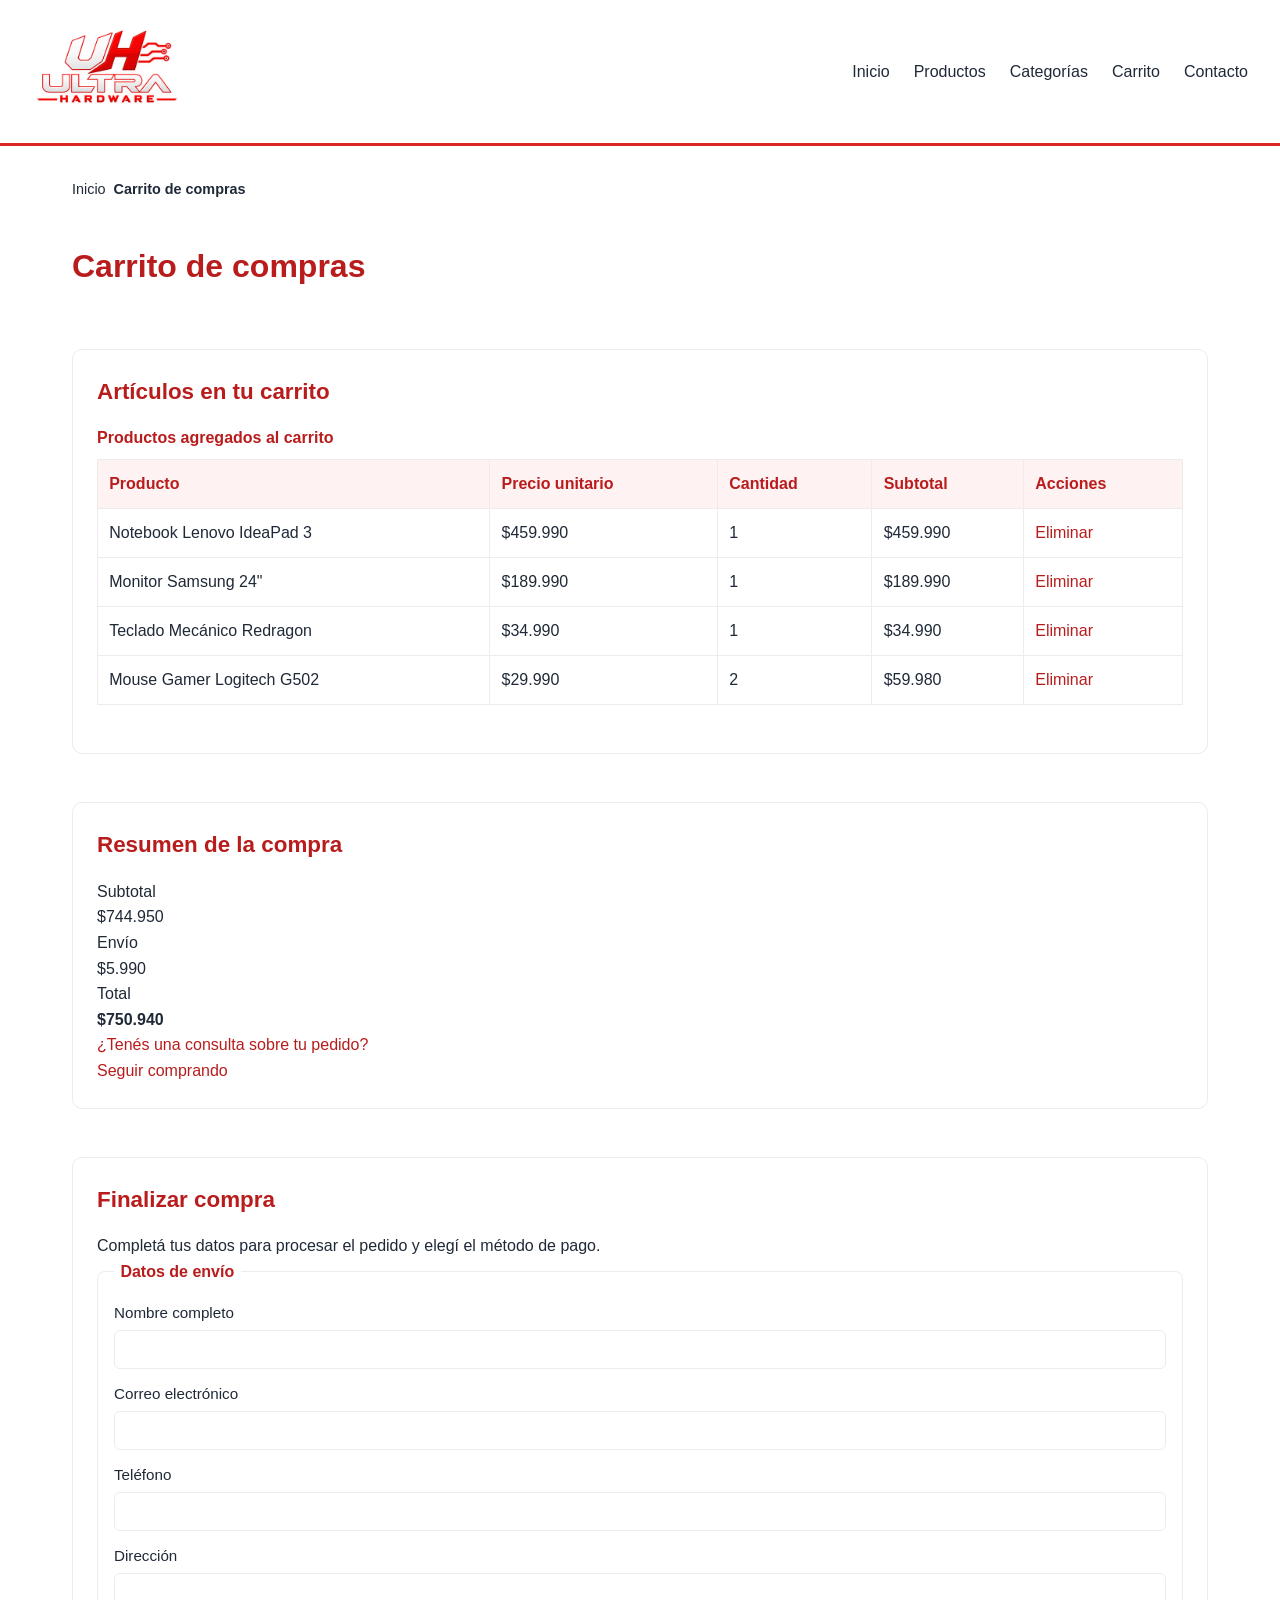
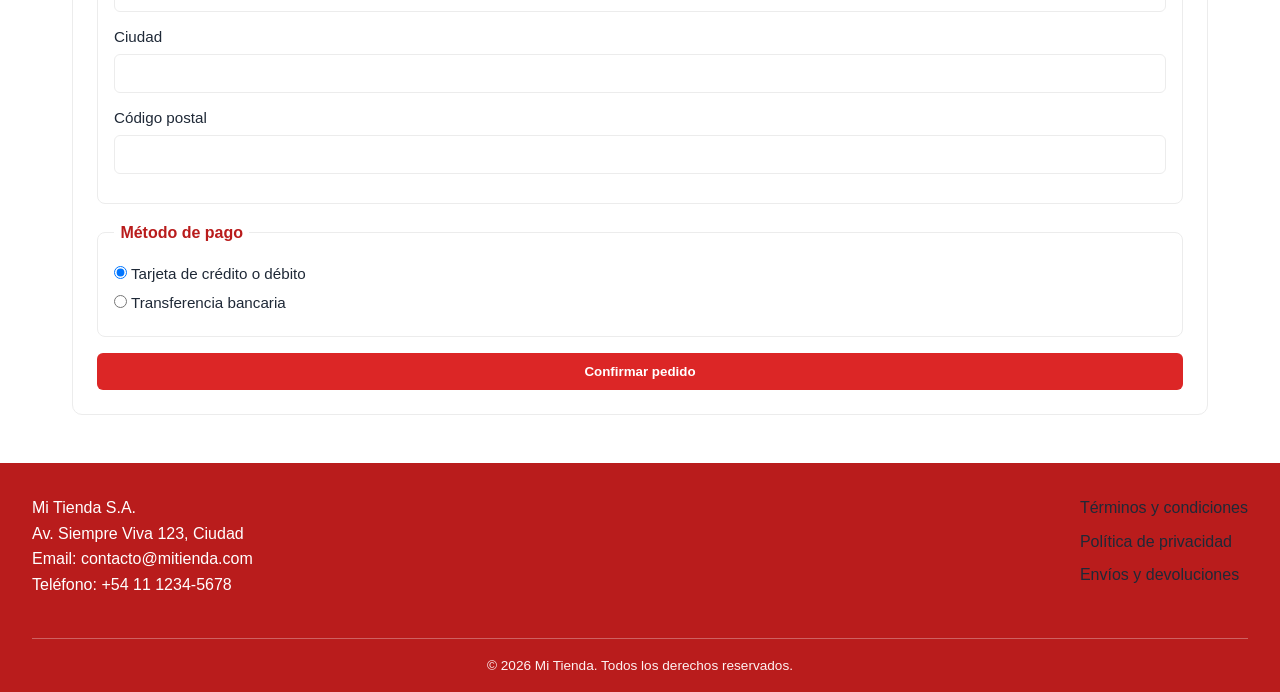
==== carrito.html @ f9266ac6 "add logo to header in multiple HTML files" ====
<!DOCTYPE html>
<html lang="es">
<head>
    <meta charset="UTF-8">
    <meta name="viewport" content="width=device-width, initial-scale=1.0">
    <meta name="description" content="Carrito de compras de Mi Tienda con productos seleccionados y resumen de la compra">
    <title>Carrito de compras - Mi Tienda</title>
    <link rel="stylesheet" href="style.css">
</head>
<body>
    <header>
        <p>
            <a href="index.html">
                <img src="logo.png" alt="Logo Ultra Hardware" width="150">
            </a>
        </p>
        <nav aria-label="Navegación principal">
            <ul>
                <li><a href="index.html">Inicio</a></li>
                <li><a href="index.html#destacados">Productos</a></li>
                <li><a href="index.html#filtros">Categorías</a></li>
                <li><a href="carrito.html">Carrito</a></li>
                <li><a href="contacto.html">Contacto</a></li>
            </ul>
        </nav>
    </header>

    <main>
        <nav aria-label="Migas de pan">
            <ul>
                <li><a href="index.html">Inicio</a></li>
                <li aria-current="page">Carrito de compras</li>
            </ul>
        </nav>

        <h1>Carrito de compras</h1>

        <section aria-labelledby="articulos-titulo">
            <h2 id="articulos-titulo">Artículos en tu carrito</h2>

            <table>
                <caption>Productos agregados al carrito</caption>
                <thead>
                    <tr>
                        <th scope="col">Producto</th>
                        <th scope="col">Precio unitario</th>
                        <th scope="col">Cantidad</th>
                        <th scope="col">Subtotal</th>
                        <th scope="col">Acciones</th>
                    </tr>
                </thead>
                <tbody>
                    <tr>
                        <td>Notebook Lenovo IdeaPad 3</td>
                        <td>$459.990</td>
                        <td>1</td>
                        <td>$459.990</td>
                        <td><a href="#">Eliminar</a></td>
                    </tr>
                    <tr>
                        <td>Monitor Samsung 24"</td>
                        <td>$189.990</td>
                        <td>1</td>
                        <td>$189.990</td>
                        <td><a href="#">Eliminar</a></td>
                    </tr>
                    <tr>
                        <td>Teclado Mecánico Redragon</td>
                        <td>$34.990</td>
                        <td>1</td>
                        <td>$34.990</td>
                        <td><a href="#">Eliminar</a></td>
                    </tr>
                    <tr>
                        <td>Mouse Gamer Logitech G502</td>
                        <td>$29.990</td>
                        <td>2</td>
                        <td>$59.980</td>
                        <td><a href="#">Eliminar</a></td>
                    </tr>
                </tbody>
            </table>
        </section>

        <section aria-labelledby="resumen-titulo">
            <h2 id="resumen-titulo">Resumen de la compra</h2>

            <dl>
                <dt>Subtotal</dt>
                <dd>$744.950</dd>

                <dt>Envío</dt>
                <dd>$5.990</dd>

                <dt>Total</dt>
                <dd><strong>$750.940</strong></dd>
            </dl>

            <p><a href="contacto.html">¿Tenés una consulta sobre tu pedido?</a></p>
            <p><a href="index.html#destacados">Seguir comprando</a></p>
        </section>

        <section aria-labelledby="checkout-titulo">
            <h2 id="checkout-titulo">Finalizar compra</h2>
            <p>Completá tus datos para procesar el pedido y elegí el método de pago.</p>

            <form action="#" method="post">
                <fieldset>
                    <legend>Datos de envío</legend>

                    <label for="nombre">Nombre completo</label>
                    <input type="text" id="nombre" name="nombre" required>

                    <label for="email">Correo electrónico</label>
                    <input type="email" id="email" name="email" required>

                    <label for="telefono">Teléfono</label>
                    <input type="tel" id="telefono" name="telefono" required>

                    <label for="direccion">Dirección</label>
                    <input type="text" id="direccion" name="direccion" required>

                    <label for="ciudad">Ciudad</label>
                    <input type="text" id="ciudad" name="ciudad" required>

                    <label for="codigo-postal">Código postal</label>
                    <input type="text" id="codigo-postal" name="codigo_postal" required>
                </fieldset>

                <fieldset>
                    <legend>Método de pago</legend>

                    <label>
                        <input type="radio" name="pago" value="tarjeta" checked>
                        Tarjeta de crédito o débito
                    </label>
                    <label>
                        <input type="radio" name="pago" value="transferencia">
                        Transferencia bancaria
                    </label>
                </fieldset>

                <button type="submit">Confirmar pedido</button>
            </form>
        </section>
    </main>

    <footer id="contacto">
        <address>
            <p>Mi Tienda S.A.</p>
            <p>Av. Siempre Viva 123, Ciudad</p>
            <p>Email: <a href="mailto:contacto@mitienda.com">contacto@mitienda.com</a></p>
            <p>Teléfono: <a href="tel:+541112345678">+54 11 1234-5678</a></p>
        </address>

        <nav aria-label="Enlaces legales">
            <ul>
                <li><a href="#">Términos y condiciones</a></li>
                <li><a href="#">Política de privacidad</a></li>
                <li><a href="#">Envíos y devoluciones</a></li>
            </ul>
        </nav>

        <p>&copy; 2026 Mi Tienda. Todos los derechos reservados.</p>
    </footer>
</body>
</html>
---- style.css ----
﻿/* ==== Reset y paleta ==== */
* { margin: 0; padding: 0; box-sizing: border-box; }

:root {
    --rojo: #dc2626;
    --rojo-oscuro: #b91c1c;
    --rojo-claro: #fef2f2;
    --blanco: #fff;
    --texto: #1f2937;
    --gris: #6b7280;
    --borde: #ececec;
}

body {
    font-family: 'Segoe UI', Arial, sans-serif;
    color: var(--texto);
    background: var(--blanco);
    line-height: 1.6;
}

img { max-width: 100%; height: auto; }

a { color: var(--rojo-oscuro); text-decoration: none; }
a:hover { text-decoration: underline; }

/* ==== Header y nav ==== */
header {
    background: var(--blanco);
    border-bottom: 3px solid var(--rojo);
    padding: 1rem 2rem;
    display: flex;
    flex-wrap: wrap;
    align-items: center;
    justify-content: space-between;
    gap: 1rem;
}

header > p a { font-size: 1.5rem; font-weight: 700; color: var(--texto); }
header > p a:hover { color: var(--rojo); }

nav ul {
    list-style: none;
    display: flex;
    flex-wrap: wrap;
    gap: 1.5rem;
}

nav ul a { color: var(--texto); font-weight: 500; }
nav ul a:hover { color: var(--rojo); text-decoration: none; }

/* ==== Main y títulos ==== */
main {
    max-width: 1200px;
    margin: 2rem auto;
    padding: 0 2rem;
    display: flex;
    flex-wrap: wrap;
    gap: 2rem;
}

h1 { font-size: 2rem; margin-bottom: 1.5rem; color: var(--rojo-oscuro); }
h2 { font-size: 1.4rem; margin-bottom: 1rem; color: var(--rojo-oscuro); }
h3 { font-size: 1.1rem; margin-bottom: 0.5rem; }

address { font-style: normal; }

/* ==== Index: productos ==== */
#destacados { flex: 3; min-width: 280px; order: 2; }

#destacados ul {
    list-style: none;
    display: grid;
    grid-template-columns: repeat(auto-fit, minmax(240px, 1fr));
    gap: 1.5rem;
    align-items: stretch;
}

#destacados ul > li {
    display: flex;
}

#destacados article {
    background: var(--blanco);
    border: 1px solid var(--borde);
    border-radius: 10px;
    padding: 1.2rem;
    display: flex;
    flex-direction: column;
    gap: 0.8rem;
    transition: box-shadow 0.2s;
    flex: 1;
    height: 100%;
}

#destacados article:hover { box-shadow: 0 4px 16px rgba(0, 0, 0, 0.08); }
#destacados article img { align-self: center; object-fit: contain; width: 100%; height: 180px; }
#destacados article h2 { font-size: 1.1rem; margin: 0; min-height: 2.6em; line-height: 1.3; }
#destacados article p { font-size: 0.95rem; color: var(--gris); }

#destacados article a[href="#"] {
    margin-top: auto;
    text-align: center;
    background: var(--rojo);
    color: var(--blanco);
    padding: 0.6rem 1rem;
    border-radius: 6px;
    font-weight: 600;
}

#destacados article a[href="#"]:hover {
    background: var(--rojo-oscuro);
    text-decoration: none;
}

/* ==== Index: filtros ==== */
#filtros {
    flex: 1;
    min-width: 250px;
    order: 1;
    align-self: flex-start;
    position: sticky;
    top: 1rem;
    background: var(--rojo-claro);
    border: 1px solid var(--borde);
    border-radius: 10px;
    padding: 1.5rem;
}

#filtros fieldset { border: none; margin-bottom: 1rem; }
#filtros legend { font-weight: 700; color: var(--rojo-oscuro); margin-bottom: 0.5rem; }
#filtros label { display: block; font-size: 0.95rem; margin-bottom: 0.3rem; }
#filtros input[type="number"] { width: 100%; margin: 0.2rem 0 0.8rem; }
#filtros select { width: 100%; margin-bottom: 1rem; }

/* ==== Botones ==== */
button,
input[type="submit"] {
    background: var(--rojo);
    color: var(--blanco);
    border: none;
    padding: 0.7rem 1.2rem;
    border-radius: 6px;
    font-weight: 600;
    cursor: pointer;
}

button:hover,
input[type="submit"]:hover { background: var(--rojo-oscuro); }

/* ==== Formularios ==== */
form { display: flex; flex-direction: column; gap: 1rem; }

fieldset {
    border: 1px solid var(--borde);
    border-radius: 8px;
    padding: 1rem;
}

legend { font-weight: 700; color: var(--rojo-oscuro); padding: 0 0.4rem; }

label { display: block; margin-bottom: 0.3rem; font-weight: 500; font-size: 0.95rem; }

input[type="text"],
input[type="email"],
input[type="tel"],
input[type="number"],
select,
textarea {
    width: 100%;
    padding: 0.6rem;
    margin-bottom: 0.8rem;
    border: 1px solid var(--borde);
    border-radius: 6px;
    font-family: inherit;
    font-size: 1rem;
}

input:focus,
select:focus,
textarea:focus {
    outline: none;
    border-color: var(--rojo);
}

/* ==== Migas de pan ==== */
main > nav[aria-label="Migas de pan"] {
    flex-basis: 100%;
    font-size: 0.9rem;
    color: var(--gris);
    margin-bottom: 0.5rem;
}

main > nav[aria-label="Migas de pan"] ul {
    list-style: none;
    display: flex;
    flex-wrap: wrap;
    gap: 0.5rem;
}

main > nav[aria-label="Migas de pan"] li:last-child { font-weight: 600; color: var(--texto); }

/* ==== Detalle de producto ==== */
main > article {
    flex-basis: 100%;
    background: var(--blanco);
    border: 1px solid var(--borde);
    border-radius: 10px;
    padding: 1.5rem;
}

main > article h1 { border-bottom: 3px solid var(--rojo); padding-bottom: 0.5rem; }
main > article > img { display: block; margin: 1rem auto; }
main > article ul { list-style: none; }
main > article ul li { padding: 0.4rem 0; border-bottom: 1px solid var(--borde); }
main > article ul li:last-child { border-bottom: none; }

main > article section:last-of-type p strong { font-size: 1.6rem; color: var(--rojo-oscuro); }

main > article section:last-of-type a {
    display: inline-block;
    background: var(--rojo);
    color: var(--blanco);
    padding: 0.6rem 1.2rem;
    border-radius: 6px;
    font-weight: 600;
}

main > article section:last-of-type a:hover {
    background: var(--rojo-oscuro);
    text-decoration: none;
}

/* ==== Tabla (carrito) ==== */
table {
    width: 100%;
    border-collapse: collapse;
    margin-bottom: 1.5rem;
}

caption, th, td { text-align: left; }

caption { font-weight: 700; color: var(--rojo-oscuro); margin-bottom: 0.5rem; }

th, td { border: 1px solid var(--borde); padding: 0.7rem; }

thead th { background: var(--rojo-claro); color: var(--rojo-oscuro); }

tbody tr:hover { background: var(--rojo-claro); }

/* ==== Resumen carrito ==== */
#resumen dl { display: grid; grid-template-columns: auto 1fr; gap: 0.5rem 1rem; margin-bottom: 1rem; }
#resumen dt { font-weight: 500; }
#resumen dd { text-align: right; }
#resumen dd strong { font-size: 1.3rem; color: var(--rojo-oscuro); }

/* ==== Contacto ==== */
main > section,
#datos {
    flex-basis: 100%;
    background: var(--blanco);
    border: 1px solid var(--borde);
    border-radius: 10px;
    padding: 1.5rem;
    margin-bottom: 1rem;
}

#datos address { margin-bottom: 1rem; }
#datos ul { list-style: none; }
#datos ul li { padding: 0.3rem 0; }

/* ==== Footer ==== */
footer {
    background: var(--rojo-oscuro);
    color: var(--blanco);
    padding: 2rem 2rem 1rem;
    margin-top: 2rem;
    display: flex;
    flex-wrap: wrap;
    justify-content: space-between;
    align-items: flex-start;
    gap: 1.5rem;
}

footer a, footer address { color: var(--blanco); }
footer nav ul { display: flex; flex-direction: column; gap: 0.5rem; }

footer > p {
    flex-basis: 100%;
    text-align: center;
    font-size: 0.85rem;
    color: var(--rojo-claro);
    border-top: 1px solid rgba(255, 255, 255, 0.3);
    padding-top: 1rem;
    margin-top: 1rem;
}

/* ==== Responsive ==== */
@media (max-width: 768px) {
    header { flex-direction: column; align-items: flex-start; padding: 1rem; }
    nav ul { flex-direction: column; gap: 0.6rem; }
    main { padding: 0 1rem; margin: 1rem auto; }
    #filtros { position: static; }
    footer { flex-direction: column; }
}
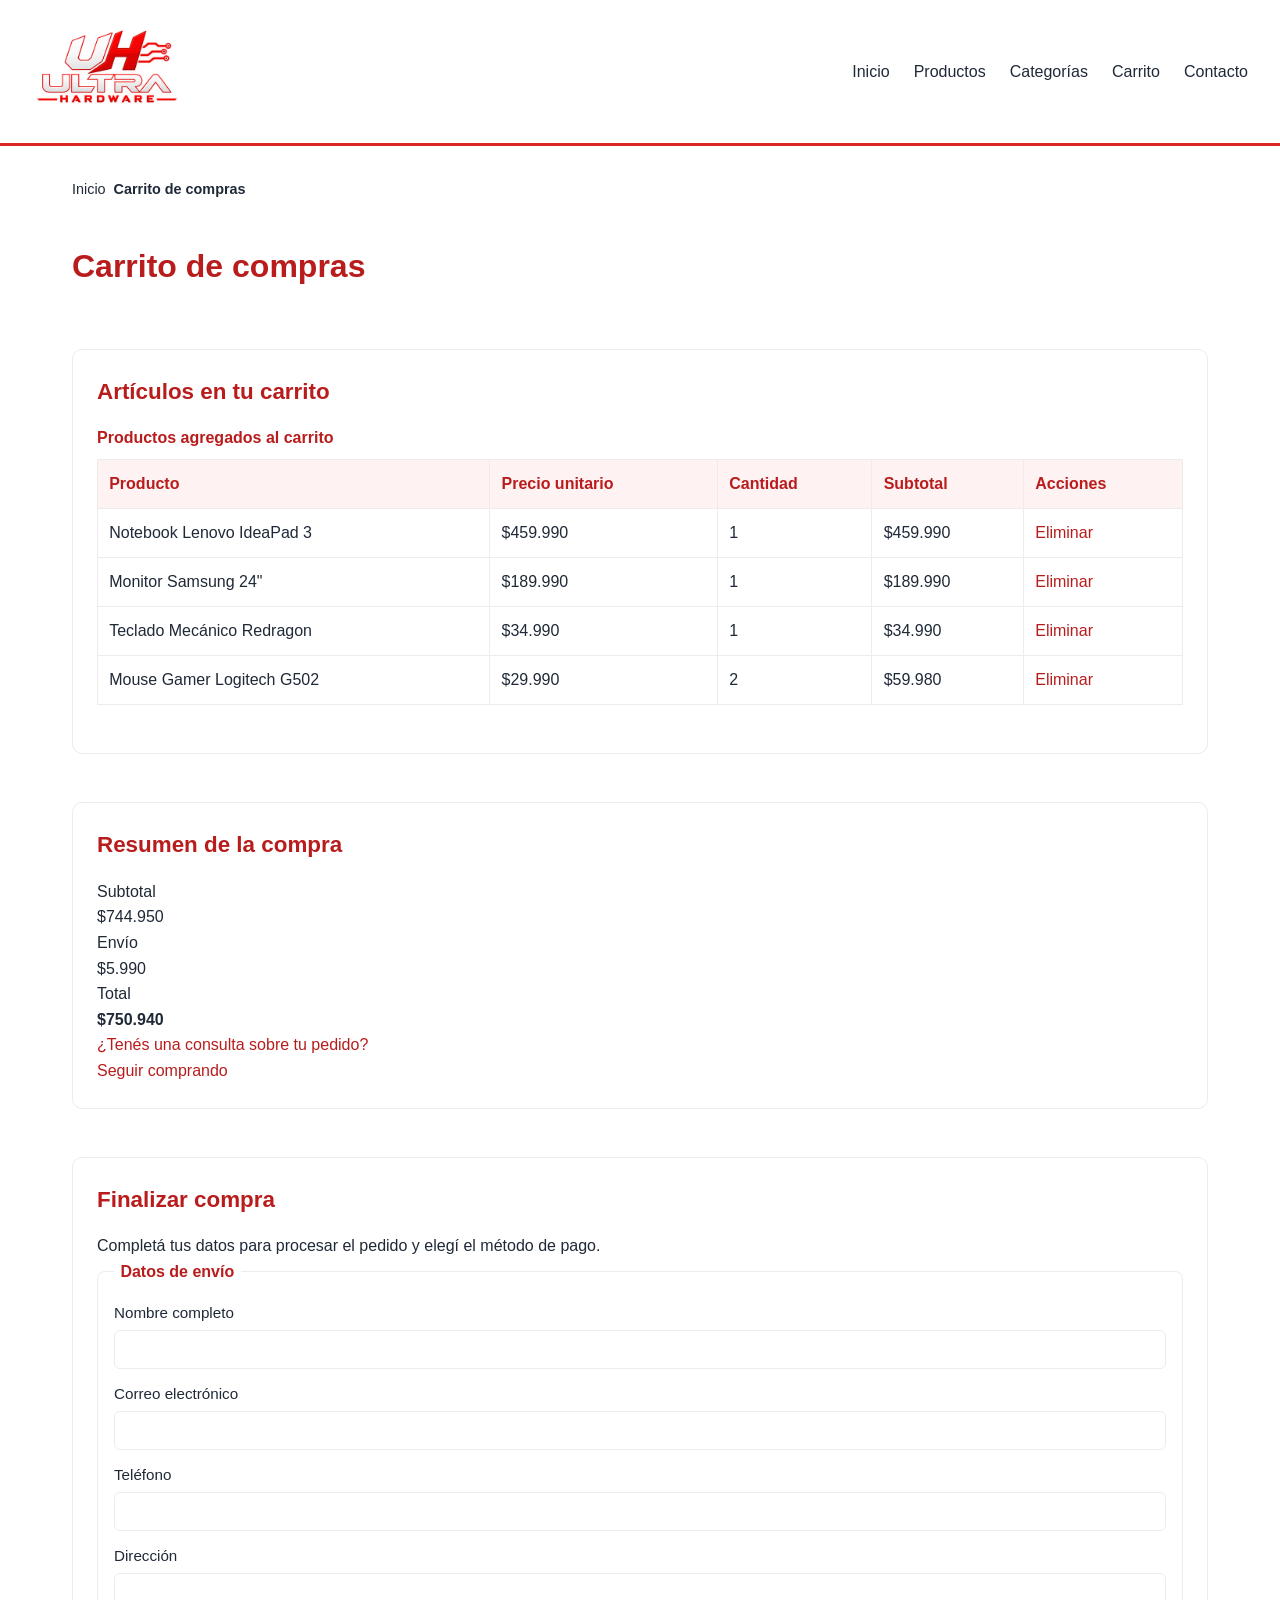
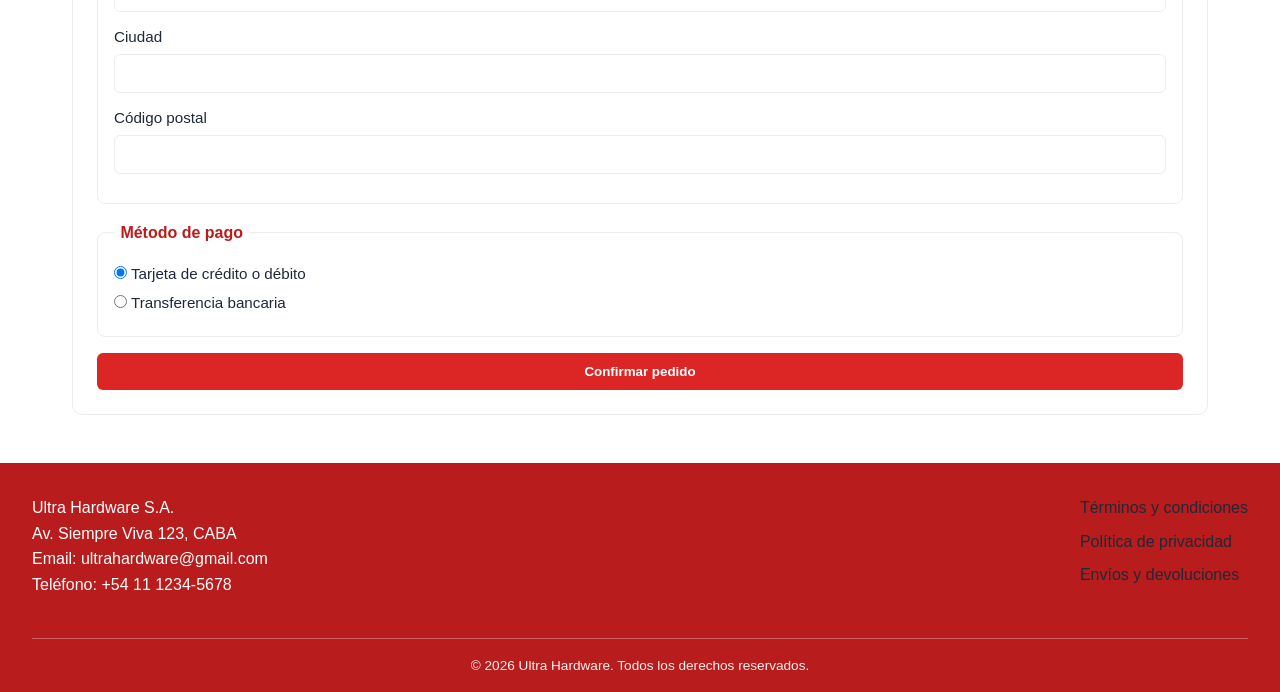
==== commit 09845d78: "add update brand info" ====
--- a/carrito.html
+++ b/carrito.html
@@ -147,9 +147,9 @@
 
     <footer id="contacto">
         <address>
-            <p>Mi Tienda S.A.</p>
-            <p>Av. Siempre Viva 123, Ciudad</p>
-            <p>Email: <a href="mailto:contacto@mitienda.com">contacto@mitienda.com</a></p>
+            <p>Ultra Hardware S.A.</p>
+            <p>Av. Siempre Viva 123, CABA</p>
+            <p>Email: <a href="mailto:contacto@ultrahardware.com">ultrahardware@gmail.com</a></p>
             <p>Teléfono: <a href="tel:+541112345678">+54 11 1234-5678</a></p>
         </address>
 
@@ -161,7 +161,7 @@
             </ul>
         </nav>
 
-        <p>&copy; 2026 Mi Tienda. Todos los derechos reservados.</p>
+        <p>&copy; 2026 Ultra Hardware. Todos los derechos reservados.</p>
     </footer>
 </body>
 </html>
--- a/style.css
+++ b/style.css
@@ -126,11 +126,57 @@
     padding: 1.5rem;
 }
 
-#filtros fieldset { border: none; margin-bottom: 1rem; }
-#filtros legend { font-weight: 700; color: var(--rojo-oscuro); margin-bottom: 0.5rem; }
-#filtros label { display: block; font-size: 0.95rem; margin-bottom: 0.3rem; }
-#filtros input[type="number"] { width: 100%; margin: 0.2rem 0 0.8rem; }
-#filtros select { width: 100%; margin-bottom: 1rem; }
+/* ==== Radio buttons ocultos para filtrado ==== */
+.cat-input {
+    position: absolute;
+    opacity: 0;
+    width: 0;
+    height: 0;
+    pointer-events: none;
+}
+
+#filtros label[for] {
+    cursor: pointer;
+    display: block;
+    padding: 0.3rem 0;
+}
+
+#filtros label[for]:hover {
+    color: var(--rojo);
+}
+
+/* ==== Filtrado por categoría (CSS only) ==== */
+#destacados ul > li { display: flex; }
+
+#cat-todos:checked ~ #destacados ul > li { display: flex; }
+
+#cat-placas-de-video:checked ~ #destacados ul > li:not([data-categoria="placas-de-video"]),
+#cat-procesadores:checked ~ #destacados ul > li:not([data-categoria="procesadores"]),
+#cat-mothers:checked ~ #destacados ul > li:not([data-categoria="mothers"]),
+#cat-memorias-ram:checked ~ #destacados ul > li:not([data-categoria="memorias-ram"]),
+#cat-almacenamiento:checked ~ #destacados ul > li:not([data-categoria="almacenamiento"]),
+#cat-gabinetes:checked ~ #destacados ul > li:not([data-categoria="gabinetes"]),
+#cat-monitores:checked ~ #destacados ul > li:not([data-categoria="monitores"]),
+#cat-refrigeracion:checked ~ #destacados ul > li:not([data-categoria="refrigeracion"]),
+#cat-fuentes:checked ~ #destacados ul > li:not([data-categoria="fuentes"]),
+#cat-sillas-gamers:checked ~ #destacados ul > li:not([data-categoria="sillas-gamers"]),
+#cat-perifericos:checked ~ #destacados ul > li:not([data-categoria="perifericos"]),
+#cat-audio-gamer:checked ~ #destacados ul > li:not([data-categoria="audio-gamer"]),
+#cat-pcs-armadas:checked ~ #destacados ul > li:not([data-categoria="pcs-armadas"]) {
+    display: none;
+}
+
+.filtro-categorias { display: flex; flex-direction: column; gap: 0.3rem; }
+.filtro-categorias label {
+    cursor: pointer;
+    padding: 0.3rem 0.5rem;
+    border-radius: 4px;
+    transition: background 0.15s, color 0.15s;
+}
+.filtro-categorias label:hover {
+    background: var(--rojo-claro);
+    color: var(--rojo-oscuro);
+}
 
 /* ==== Botones ==== */
 button,
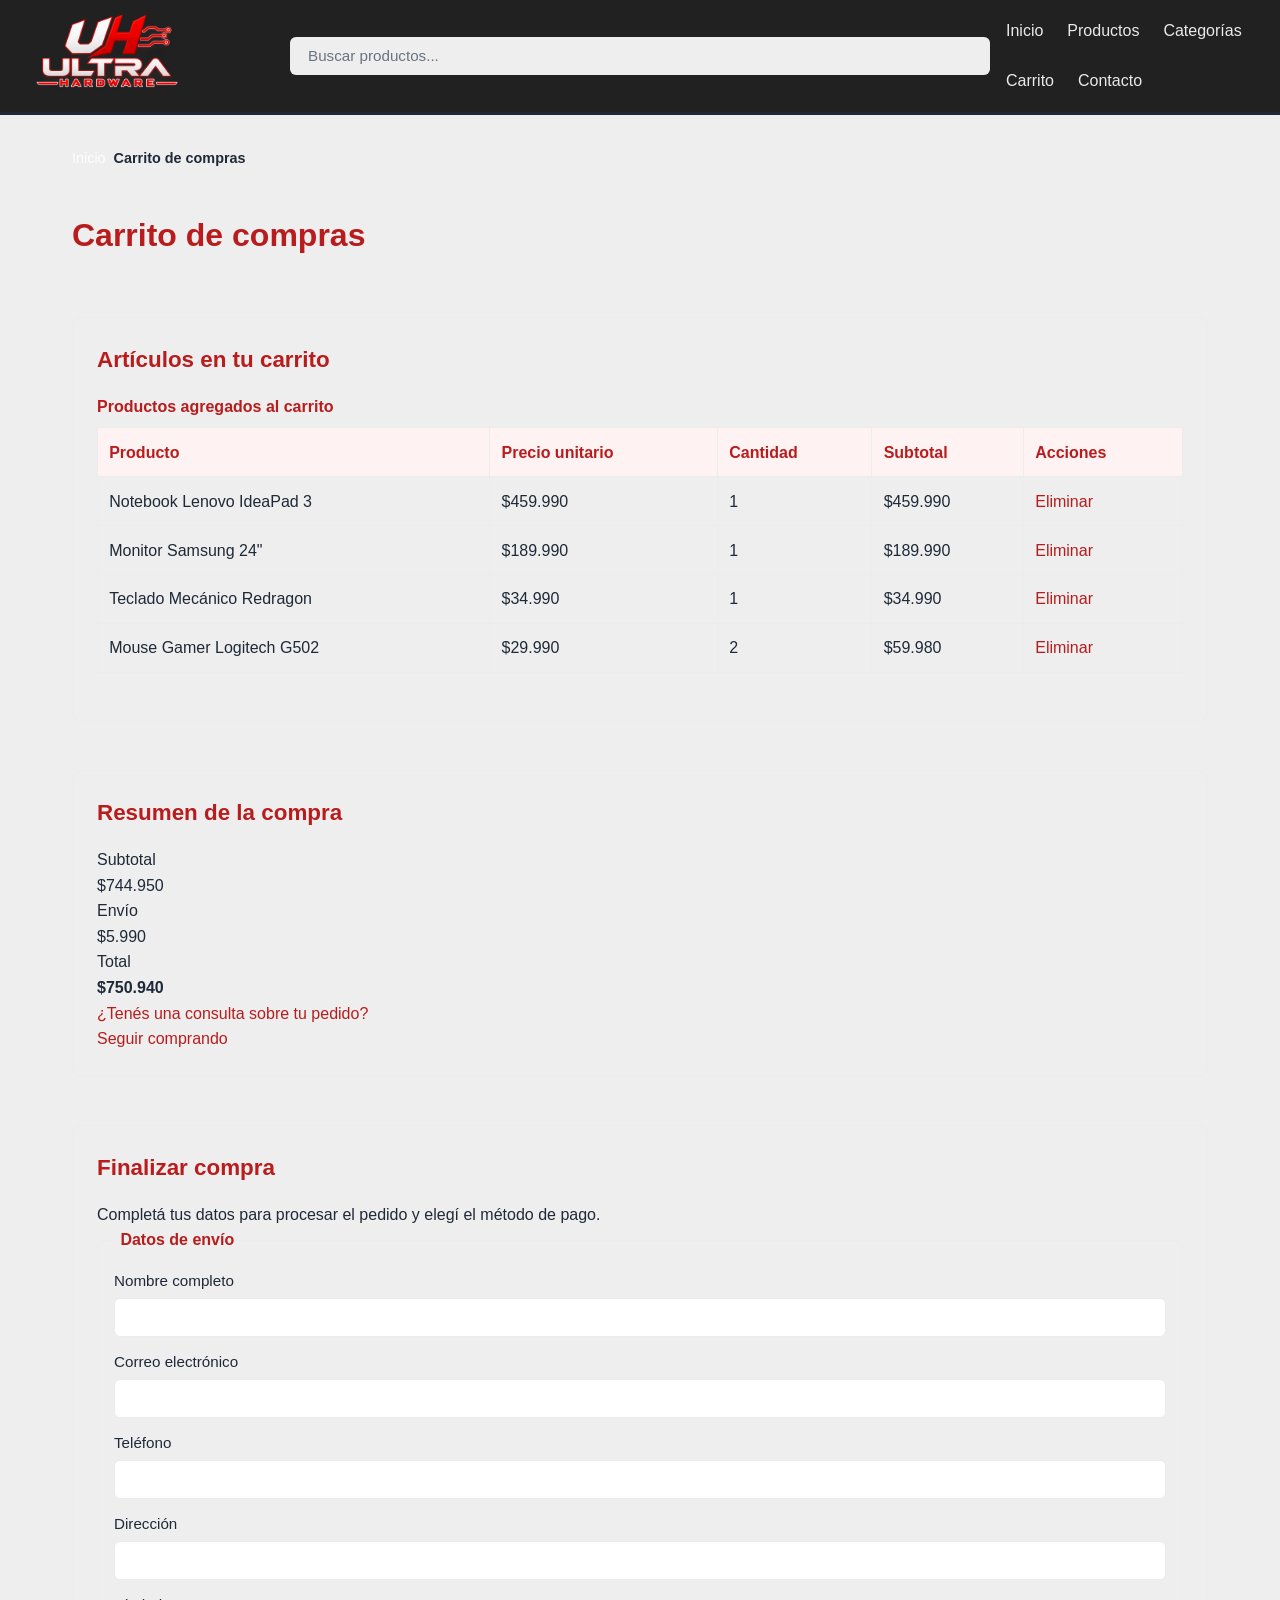
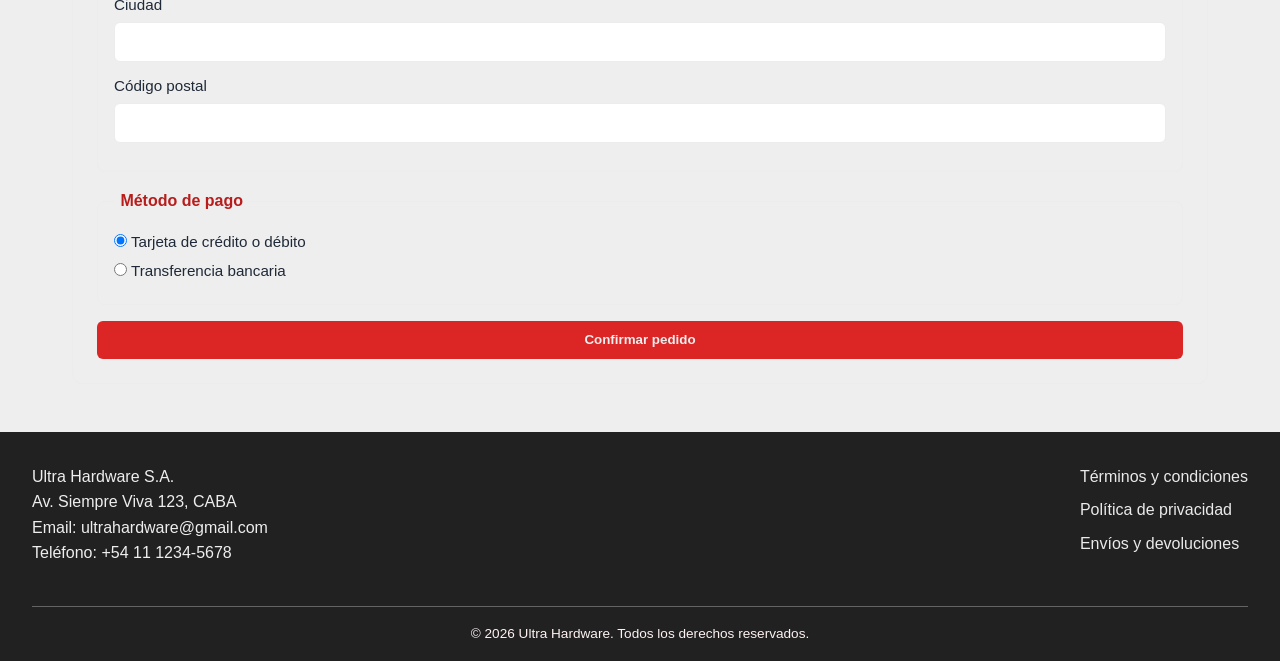
==== commit fa218e4f: "Add search bar to header in multiple pages and style adjustments" ====
--- a/carrito.html
+++ b/carrito.html
@@ -3,8 +3,8 @@
 <head>
     <meta charset="UTF-8">
     <meta name="viewport" content="width=device-width, initial-scale=1.0">
-    <meta name="description" content="Carrito de compras de Mi Tienda con productos seleccionados y resumen de la compra">
-    <title>Carrito de compras - Mi Tienda</title>
+    <meta name="description" content="Carrito de compras de Ultra Hardware con productos seleccionados y resumen de la compra">
+    <title>Ultra Hardware</title>
     <link rel="stylesheet" href="style.css">
 </head>
 <body>
@@ -14,6 +14,10 @@
                 <img src="logo.png" alt="Logo Ultra Hardware" width="150">
             </a>
         </p>
+        <form class="buscador" role="search" action="index.html" method="get">
+            <label for="buscador-productos" class="visually-hidden">Buscar productos</label>
+            <input type="search" id="buscador-productos" name="q" placeholder="Buscar productos..." autocomplete="off">
+        </form>
         <nav aria-label="Navegación principal">
             <ul>
                 <li><a href="index.html">Inicio</a></li>
--- a/style.css
+++ b/style.css
@@ -5,7 +5,7 @@
     --rojo: #dc2626;
     --rojo-oscuro: #b91c1c;
     --rojo-claro: #fef2f2;
-    --blanco: #fff;
+    --blanco: #EEEEEE;
     --texto: #1f2937;
     --gris: #6b7280;
     --borde: #ececec;
@@ -25,15 +25,20 @@
 
 /* ==== Header y nav ==== */
 header {
-    background: var(--blanco);
-    border-bottom: 3px solid var(--rojo);
-    padding: 1rem 2rem;
-    display: flex;
-    flex-wrap: wrap;
+    background:#212121;
+    border-bottom: 3px solid;
+    padding: 0.01rem 2rem;
+    display: grid;
+    grid-template-columns: minmax(0, 1fr) auto minmax(0, 1fr);
     align-items: center;
-    justify-content: space-between;
     gap: 1rem;
-}
+    position: sticky;
+    top: 0;
+    z-index: 100;
+}
+
+header > p { justify-self: start; }
+header nav { justify-self: end; }
 
 header > p a { font-size: 1.5rem; font-weight: 700; color: var(--texto); }
 header > p a:hover { color: var(--rojo); }
@@ -45,8 +50,62 @@
     gap: 1.5rem;
 }
 
-nav ul a { color: var(--texto); font-weight: 500; }
+nav ul a { color: rgba(255, 255, 255, 0.904); font-weight: 500; }
 nav ul a:hover { color: var(--rojo); text-decoration: none; }
+
+/* ==== Buscador en el header ==== */
+.buscador {
+    display: flex;
+    justify-content: center;
+    justify-self: center;
+    min-width: 700px;
+}
+
+.buscador input[type="search"] {
+    width: min(100%, 700px);
+    padding: 0.55rem 1rem;
+    border: 2px solid transparent;
+    border-radius: 6px;
+    background: var(--blanco);
+    color: var(--texto);
+    font-family: inherit;
+    font-size: 0.95rem;
+    -webkit-appearance: none;
+    appearance: none;
+}
+
+.buscador input[type="search"]::placeholder {
+    color: var(--gris);
+    opacity: 1;
+}
+
+.buscador input[type="search"]:focus {
+    outline: none;
+    border-color: var(--rojo);
+}
+
+.visually-hidden {
+    position: absolute;
+    width: 1px;
+    height: 1px;
+    padding: 0;
+    margin: -1px;
+    overflow: hidden;
+    clip: rect(0 0 0 0);
+    white-space: nowrap;
+    border: 0;
+}
+
+/* ==== Resultado del buscador ==== */
+#sin-resultados {
+    text-align: center;
+    color: var(--gris);
+    font-size: 1.1rem;
+    padding: 2rem 1rem;
+    background: white;
+    border: 1.7px dashed #dcdcdc;
+    border-radius: 20px;
+}
 
 /* ==== Main y títulos ==== */
 main {
@@ -70,8 +129,8 @@
 #destacados ul {
     list-style: none;
     display: grid;
-    grid-template-columns: repeat(auto-fit, minmax(240px, 1fr));
-    gap: 1.5rem;
+    grid-template-columns: repeat(auto-fit, minmax(220px, 1fr));
+    gap: 1.2rem;
     align-items: stretch;
 }
 
@@ -80,25 +139,25 @@
 }
 
 #destacados article {
-    background: var(--blanco);
-    border: 1px solid var(--borde);
-    border-radius: 10px;
-    padding: 1.2rem;
+    background: white;
+    border: 1.7px solid #dcdcdc;;
+    border-radius: 20px;
+    padding: 1rem;
     display: flex;
     flex-direction: column;
-    gap: 0.8rem;
+    gap: 0.6rem;
     transition: box-shadow 0.2s;
     flex: 1;
     height: 100%;
 }
 
 #destacados article:hover { box-shadow: 0 4px 16px rgba(0, 0, 0, 0.08); }
-#destacados article img { align-self: center; object-fit: contain; width: 100%; height: 180px; }
-#destacados article h2 { font-size: 1.1rem; margin: 0; min-height: 2.6em; line-height: 1.3; }
-#destacados article p { font-size: 0.95rem; color: var(--gris); }
+#destacados article img { align-self: center; object-fit: contain; width: 200px; height: 200px; }
+#destacados article h2 { font-size: 0.95rem; margin: 0; min-height: 2.4em; line-height: 1.3; }
+#destacados article p { font-size: 0.85rem; color: var(--gris); }
+#destacados article p:first-of-type { flex: 1; }
 
 #destacados article a[href="#"] {
-    margin-top: auto;
     text-align: center;
     background: var(--rojo);
     color: var(--blanco);
@@ -118,9 +177,7 @@
     min-width: 250px;
     order: 1;
     align-self: flex-start;
-    position: sticky;
-    top: 1rem;
-    background: var(--rojo-claro);
+    background: #EEEEEE;
     border: 1px solid var(--borde);
     border-radius: 10px;
     padding: 1.5rem;
@@ -174,7 +231,7 @@
     transition: background 0.15s, color 0.15s;
 }
 .filtro-categorias label:hover {
-    background: var(--rojo-claro);
+    background: #EEEEEE;
     color: var(--rojo-oscuro);
 }
 
@@ -247,12 +304,15 @@
 
 /* ==== Detalle de producto ==== */
 main > article {
+    display: none;
     flex-basis: 100%;
     background: var(--blanco);
     border: 1px solid var(--borde);
     border-radius: 10px;
     padding: 1.5rem;
 }
+
+main > article:target { display: block; }
 
 main > article h1 { border-bottom: 3px solid var(--rojo); padding-bottom: 0.5rem; }
 main > article > img { display: block; margin: 1rem auto; }
@@ -316,7 +376,7 @@
 
 /* ==== Footer ==== */
 footer {
-    background: var(--rojo-oscuro);
+    background: #212121;
     color: var(--blanco);
     padding: 2rem 2rem 1rem;
     margin-top: 2rem;
@@ -342,9 +402,20 @@
 
 /* ==== Responsive ==== */
 @media (max-width: 768px) {
-    header { flex-direction: column; align-items: flex-start; padding: 1rem; }
+    header { grid-template-columns: 1fr; padding: 1rem; }
+    header > p, header nav { justify-self: start; }
+    .buscador { width: 100%; min-width: 0; justify-self: stretch; }
+    .buscador input[type="search"] { width: 100%; }
     nav ul { flex-direction: column; gap: 0.6rem; }
     main { padding: 0 1rem; margin: 1rem auto; }
     #filtros { position: static; }
     footer { flex-direction: column; }
 }
+
+article[id] {
+    background-color: white;
+    border-radius: 24px;
+    padding: 64px;
+    max-width: 1000px;
+    margin: 0 auto;
+}
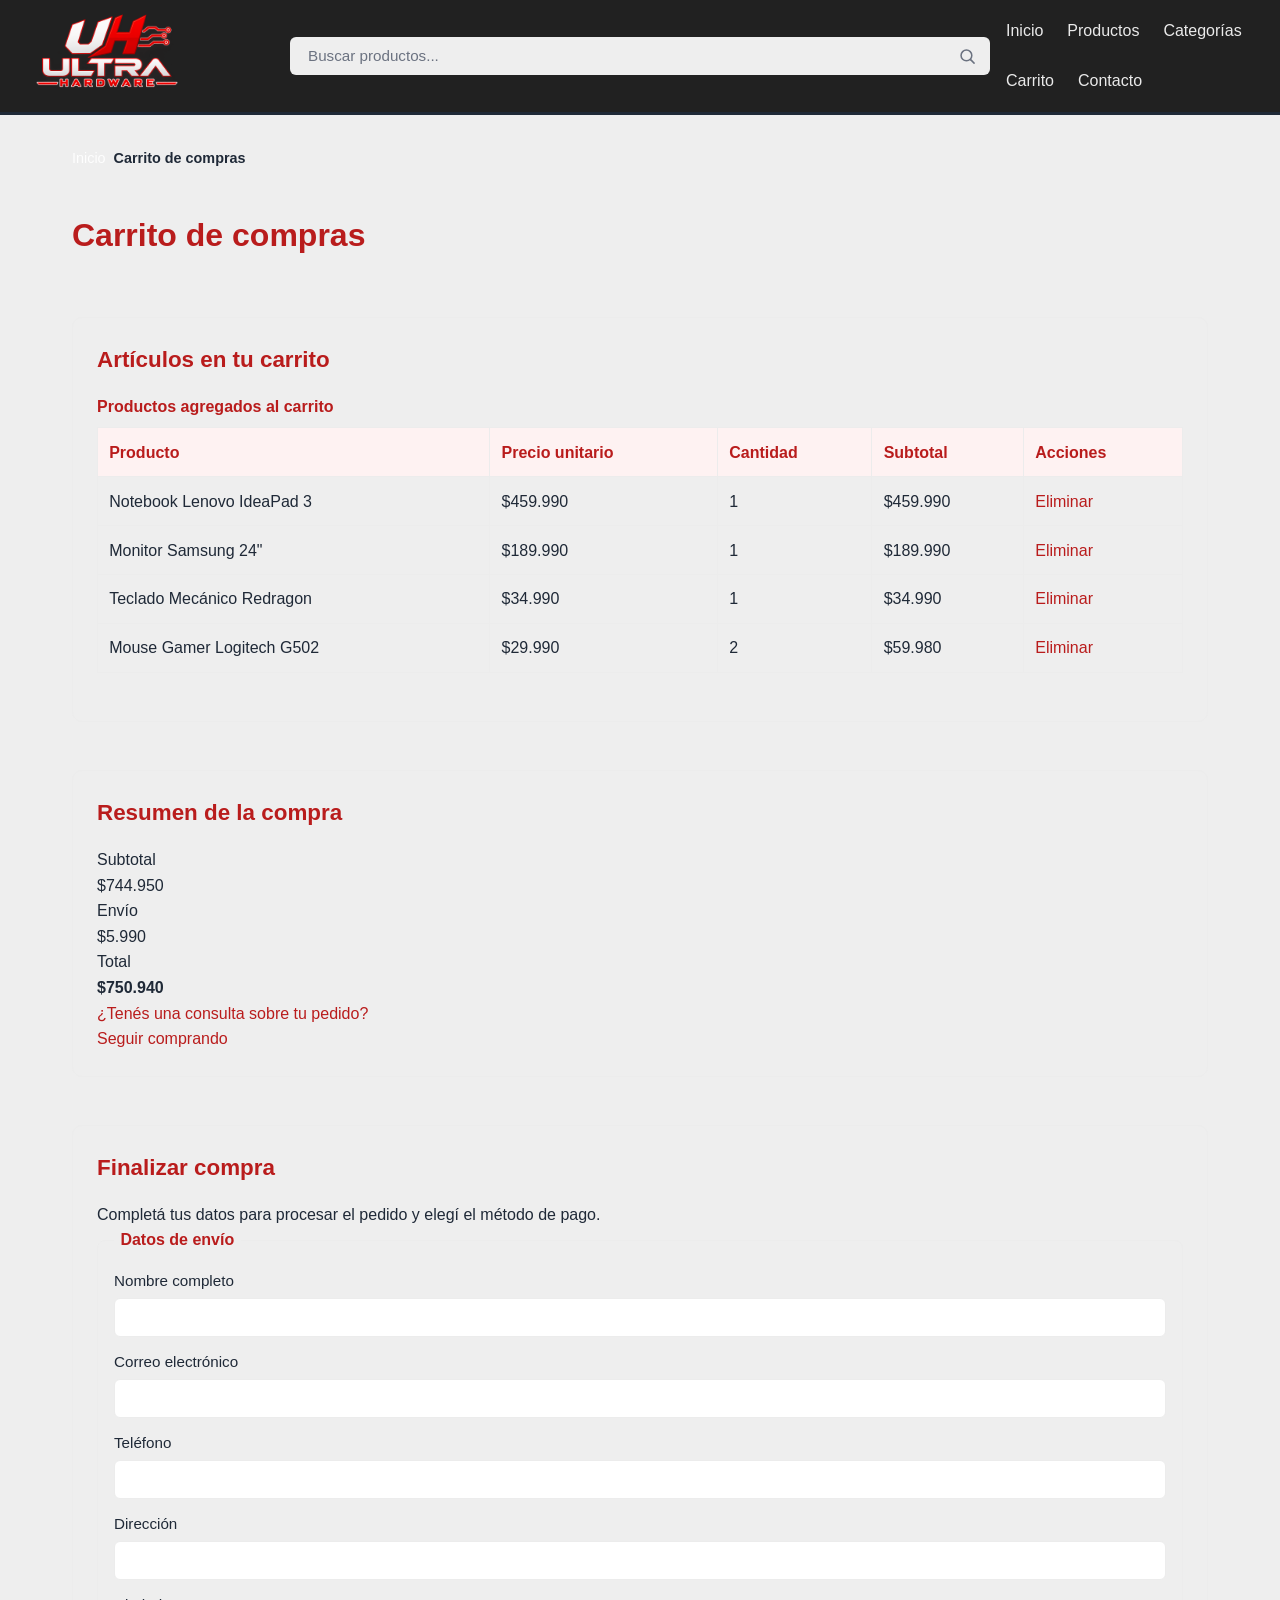
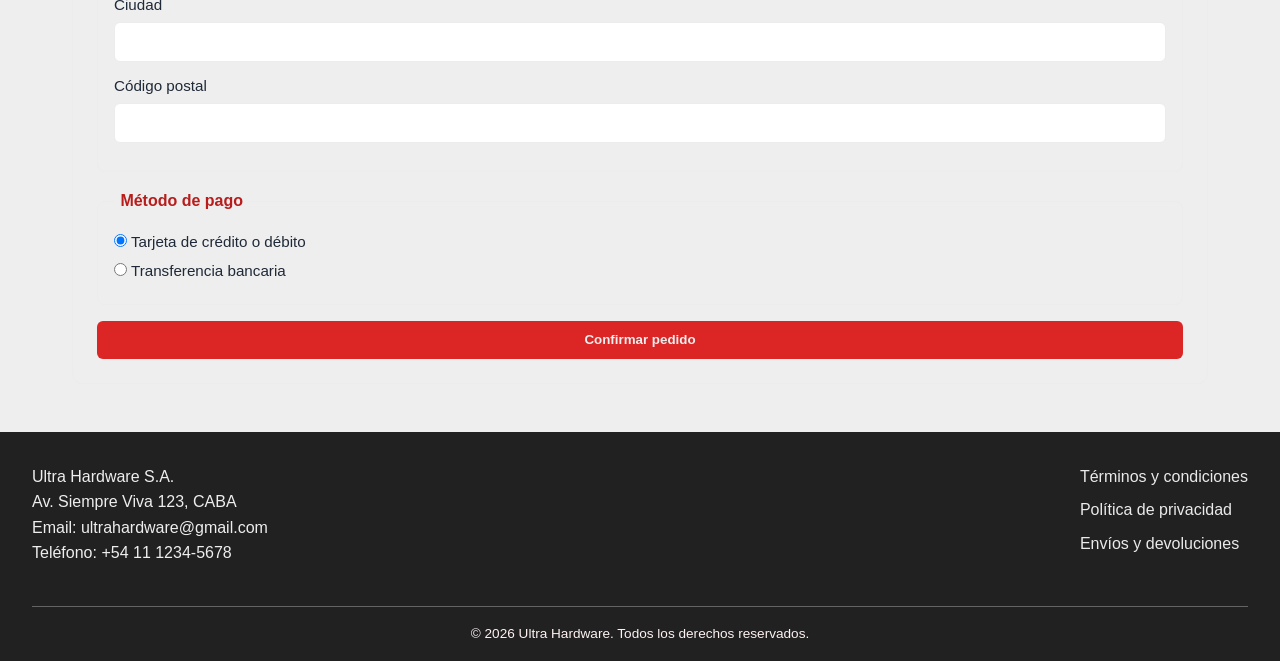
==== commit c7ad3d69: "Add search button to product search forms and style adjustments" ====
--- a/carrito.html
+++ b/carrito.html
@@ -17,6 +17,9 @@
         <form class="buscador" role="search" action="index.html" method="get">
             <label for="buscador-productos" class="visually-hidden">Buscar productos</label>
             <input type="search" id="buscador-productos" name="q" placeholder="Buscar productos..." autocomplete="off">
+            <button type="submit" class="btn-buscar" aria-label="Buscar productos">
+                <svg xmlns="http://www.w3.org/2000/svg" viewBox="0 0 24 24" fill="none" stroke="currentColor" stroke-width="2" stroke-linecap="round" stroke-linejoin="round" aria-hidden="true" focusable="false"><circle cx="11" cy="11" r="7"/><line x1="16.5" y1="16.5" x2="21" y2="21"/></svg>
+            </button>
         </form>
         <nav aria-label="Navegación principal">
             <ul>
--- a/style.css
+++ b/style.css
@@ -55,6 +55,7 @@
 
 /* ==== Buscador en el header ==== */
 .buscador {
+    position: relative;
     display: flex;
     justify-content: center;
     justify-self: center;
@@ -63,7 +64,7 @@
 
 .buscador input[type="search"] {
     width: min(100%, 700px);
-    padding: 0.55rem 1rem;
+    padding: 0.55rem 2.75rem 0.55rem 1rem;
     border: 2px solid transparent;
     border-radius: 6px;
     background: var(--blanco);
@@ -73,6 +74,32 @@
     -webkit-appearance: none;
     appearance: none;
 }
+
+.buscador input[type="search"]::-webkit-search-cancel-button { -webkit-appearance: none; appearance: none; }
+
+.btn-buscar {
+    position: absolute;
+    top: 50%;
+    right: 0.4rem;
+    transform: translateY(-50%);
+    display: flex;
+    align-items: center;
+    justify-content: center;
+    width: 2rem;
+    height: 2rem;
+    padding: 0;
+    border: none;
+    background: transparent;
+    color: var(--gris);
+    border-radius: 6px;
+    cursor: pointer;
+}
+
+.btn-buscar:hover { background: rgba(0, 0, 0, 0.07); color: var(--rojo); }
+
+.btn-buscar:focus-visible { outline: 2px solid var(--rojo); outline-offset: 1px; }
+
+.btn-buscar svg { width: 1.15rem; height: 1.15rem; display: block; }
 
 .buscador input[type="search"]::placeholder {
     color: var(--gris);
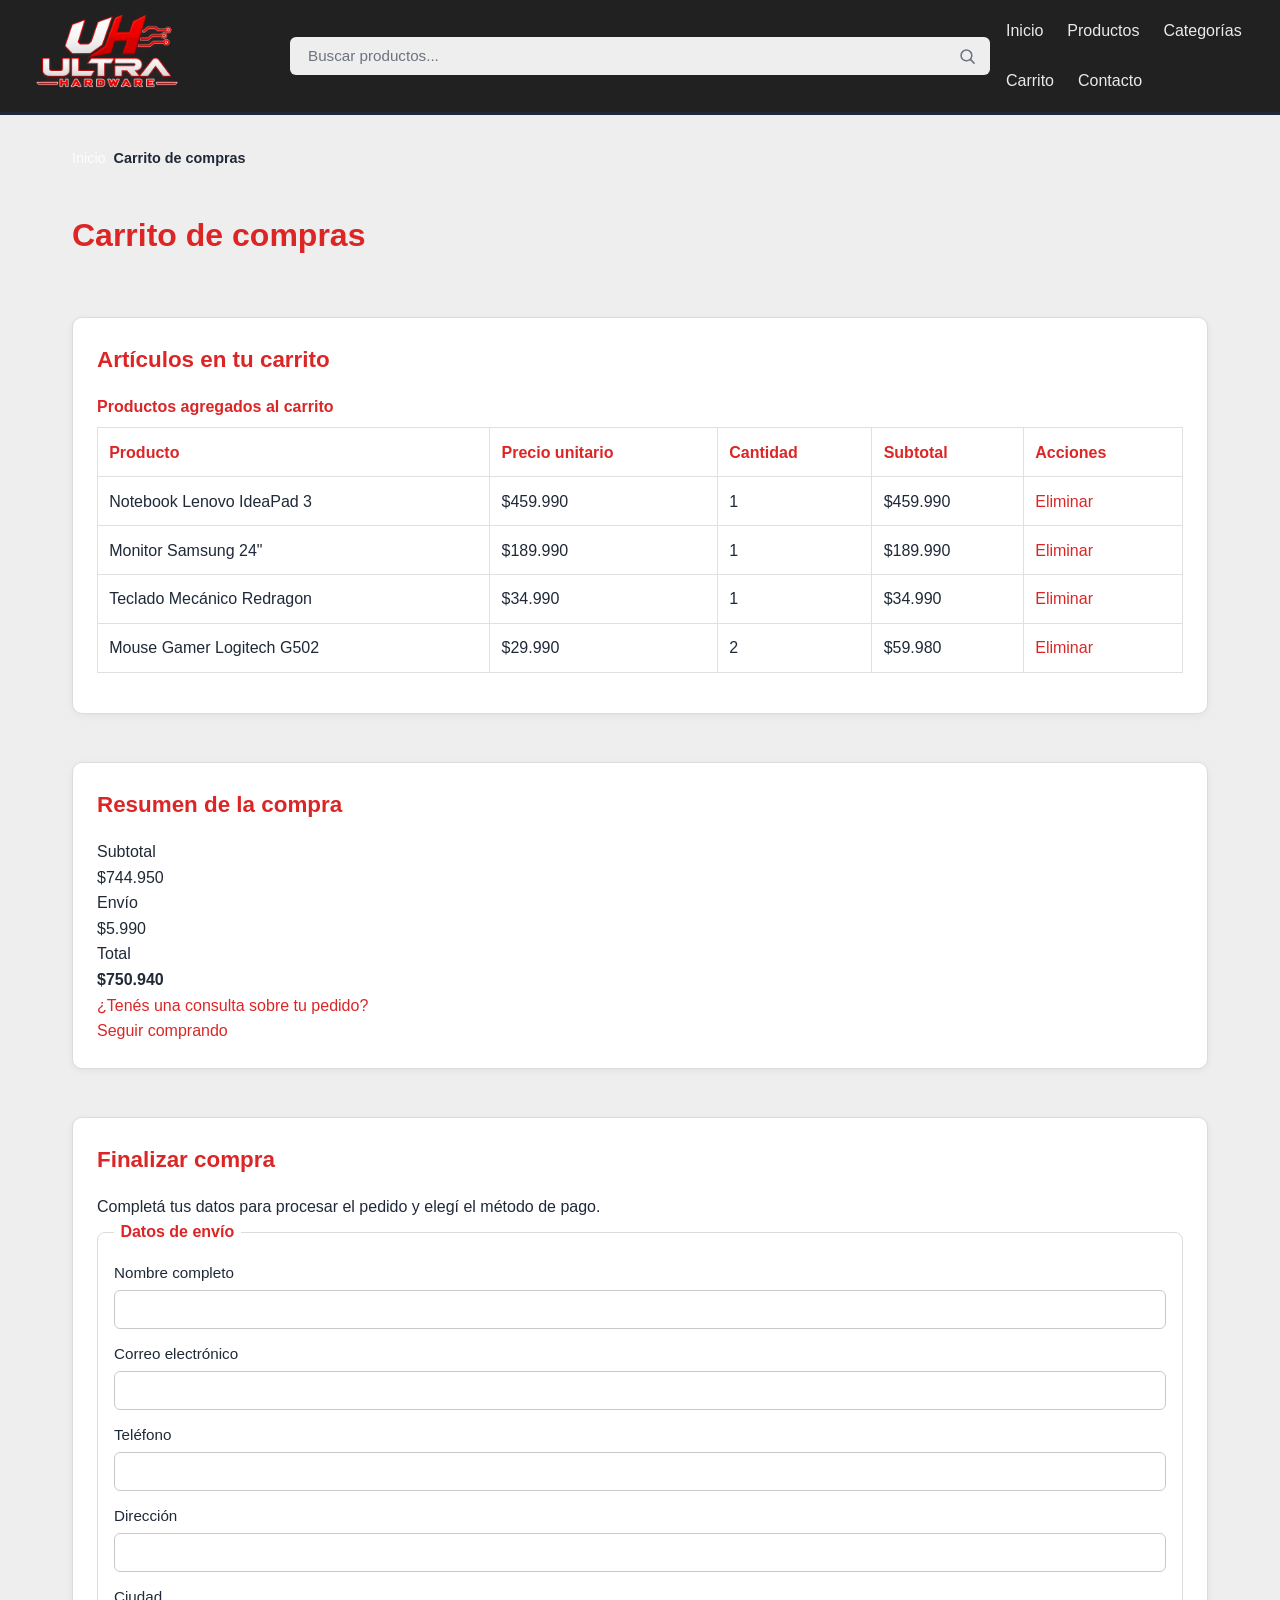
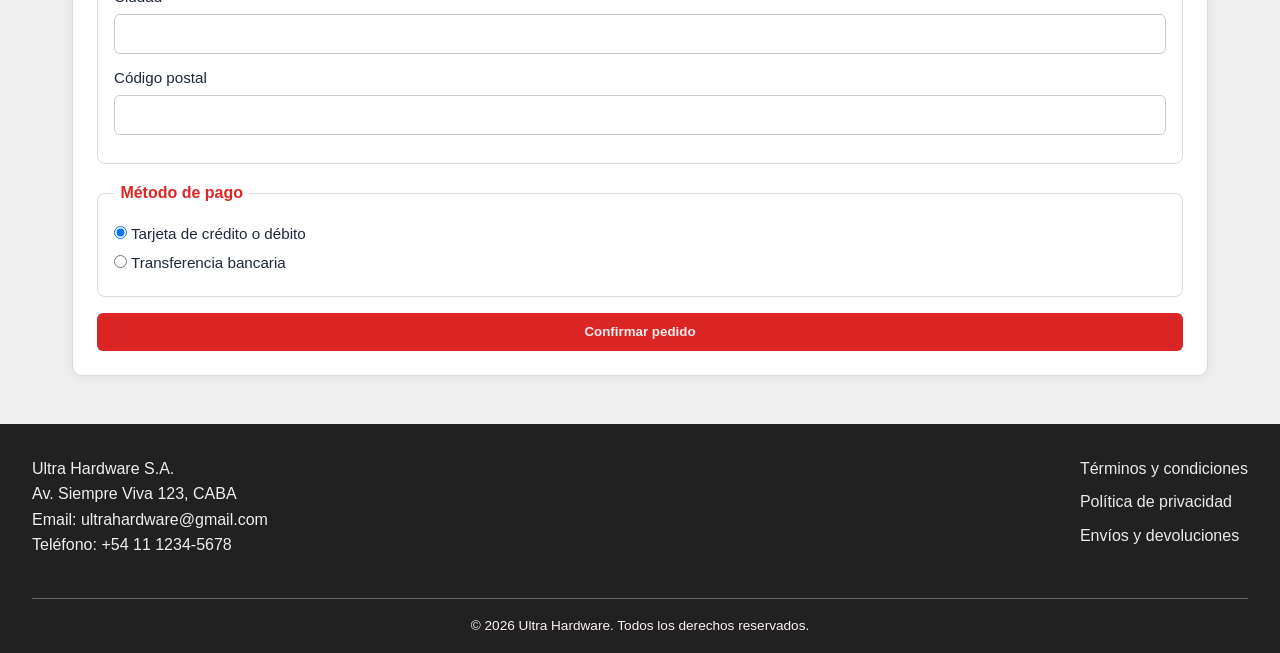
==== commit 634583f1: "Add styling for cart container and adjust table margins" ====
--- a/carrito.html
+++ b/carrito.html
@@ -7,7 +7,7 @@
     <title>Ultra Hardware</title>
     <link rel="stylesheet" href="style.css">
 </head>
-<body>
+<body class="pagina-carrito">
     <header>
         <p>
             <a href="index.html">
--- a/style.css
+++ b/style.css
@@ -3,10 +3,11 @@
 
 :root {
     --rojo: #dc2626;
-    --rojo-oscuro: #b91c1c;
+    --rojo-oscuro: #dc2626;
     --rojo-claro: #fef2f2;
     --blanco: #EEEEEE;
     --texto: #1f2937;
+    --texto-medio: #374151;
     --gris: #6b7280;
     --borde: #ececec;
 }
@@ -234,19 +235,31 @@
 
 #cat-todos:checked ~ #destacados ul > li { display: flex; }
 
-#cat-placas-de-video:checked ~ #destacados ul > li:not([data-categoria="placas-de-video"]),
-#cat-procesadores:checked ~ #destacados ul > li:not([data-categoria="procesadores"]),
-#cat-mothers:checked ~ #destacados ul > li:not([data-categoria="mothers"]),
+/* Las categorias con subcategorias (placas, procesadores, mothers, almacenamiento,
+   perifericos) solo abren el menu: no filtran hasta que se elige una subcategoria. */
 #cat-memorias-ram:checked ~ #destacados ul > li:not([data-categoria="memorias-ram"]),
-#cat-almacenamiento:checked ~ #destacados ul > li:not([data-categoria="almacenamiento"]),
 #cat-gabinetes:checked ~ #destacados ul > li:not([data-categoria="gabinetes"]),
 #cat-monitores:checked ~ #destacados ul > li:not([data-categoria="monitores"]),
 #cat-refrigeracion:checked ~ #destacados ul > li:not([data-categoria="refrigeracion"]),
 #cat-fuentes:checked ~ #destacados ul > li:not([data-categoria="fuentes"]),
 #cat-sillas-gamers:checked ~ #destacados ul > li:not([data-categoria="sillas-gamers"]),
-#cat-perifericos:checked ~ #destacados ul > li:not([data-categoria="perifericos"]),
-#cat-audio-gamer:checked ~ #destacados ul > li:not([data-categoria="audio-gamer"]),
 #cat-pcs-armadas:checked ~ #destacados ul > li:not([data-categoria="pcs-armadas"]) {
+    display: none;
+}
+
+#cat-placas-amd-radeon:checked ~ #destacados ul > li:not([data-subcategoria="placas-amd-radeon"]),
+#cat-placas-nvidia-geforce:checked ~ #destacados ul > li:not([data-subcategoria="placas-nvidia-geforce"]),
+#cat-procesadores-amd:checked ~ #destacados ul > li:not([data-subcategoria="procesadores-amd"]),
+#cat-procesadores-intel:checked ~ #destacados ul > li:not([data-subcategoria="procesadores-intel"]),
+#cat-mothers-amd:checked ~ #destacados ul > li:not([data-subcategoria="mothers-amd"]),
+#cat-mothers-intel:checked ~ #destacados ul > li:not([data-subcategoria="mothers-intel"]),
+#cat-discos-rigidos:checked ~ #destacados ul > li:not([data-subcategoria="discos-rigidos"]),
+#cat-discos-solidos:checked ~ #destacados ul > li:not([data-subcategoria="discos-solidos"]),
+#cat-teclados:checked ~ #destacados ul > li:not([data-subcategoria="teclados"]),
+#cat-mouses:checked ~ #destacados ul > li:not([data-subcategoria="mouses"]),
+#cat-pads:checked ~ #destacados ul > li:not([data-subcategoria="pads"]),
+#cat-microfonos:checked ~ #destacados ul > li:not([data-subcategoria="microfonos"]),
+#cat-auriculares:checked ~ #destacados ul > li:not([data-subcategoria="auriculares"]) {
     display: none;
 }
 
@@ -260,6 +273,82 @@
 .filtro-categorias label:hover {
     background: #EEEEEE;
     color: var(--rojo-oscuro);
+}
+
+/* ==== Subcategorías ==== */
+.subcategorias {
+    display: none;
+    flex-direction: column;
+    gap: 0.1rem;
+    margin-left: 0.5rem;
+    padding-left: 0.5rem;
+    border-left: 2px solid var(--borde);
+}
+
+#filtros .subcategorias label[for] {
+    padding-left: 0.6rem;
+    font-size: 0.9rem;
+    color: var(--texto-medio);
+}
+
+#filtros .subcategorias label[for]:hover {
+    color: var(--rojo);
+}
+
+#cat-placas-de-video:checked ~ #filtros .sub-placas-de-video,
+#cat-placas-amd-radeon:checked ~ #filtros .sub-placas-de-video,
+#cat-placas-nvidia-geforce:checked ~ #filtros .sub-placas-de-video,
+#cat-procesadores:checked ~ #filtros .sub-procesadores,
+#cat-procesadores-amd:checked ~ #filtros .sub-procesadores,
+#cat-procesadores-intel:checked ~ #filtros .sub-procesadores,
+#cat-mothers:checked ~ #filtros .sub-mothers,
+#cat-mothers-amd:checked ~ #filtros .sub-mothers,
+#cat-mothers-intel:checked ~ #filtros .sub-mothers,
+#cat-almacenamiento:checked ~ #filtros .sub-almacenamiento,
+#cat-discos-rigidos:checked ~ #filtros .sub-almacenamiento,
+#cat-discos-solidos:checked ~ #filtros .sub-almacenamiento,
+#cat-perifericos:checked ~ #filtros .sub-perifericos,
+#cat-teclados:checked ~ #filtros .sub-perifericos,
+#cat-mouses:checked ~ #filtros .sub-perifericos,
+#cat-pads:checked ~ #filtros .sub-perifericos,
+#cat-microfonos:checked ~ #filtros .sub-perifericos,
+#cat-auriculares:checked ~ #filtros .sub-perifericos {
+    display: flex;
+}
+
+/* ==== Indicador de categorías con subcategorías ==== */
+.flecha {
+    display: inline-block;
+    margin-left: 0.4rem;
+    width: 0;
+    height: 0;
+    border-left: 5px solid transparent;
+    border-right: 5px solid transparent;
+    border-top: 6px solid var(--rojo);
+    transform: rotate(-90deg);
+    transition: transform 0.15s ease;
+    vertical-align: middle;
+}
+
+#cat-placas-de-video:checked ~ #filtros label[for="cat-placas-de-video"] .flecha,
+#cat-placas-amd-radeon:checked ~ #filtros label[for="cat-placas-de-video"] .flecha,
+#cat-placas-nvidia-geforce:checked ~ #filtros label[for="cat-placas-de-video"] .flecha,
+#cat-procesadores:checked ~ #filtros label[for="cat-procesadores"] .flecha,
+#cat-procesadores-amd:checked ~ #filtros label[for="cat-procesadores"] .flecha,
+#cat-procesadores-intel:checked ~ #filtros label[for="cat-procesadores"] .flecha,
+#cat-mothers:checked ~ #filtros label[for="cat-mothers"] .flecha,
+#cat-mothers-amd:checked ~ #filtros label[for="cat-mothers"] .flecha,
+#cat-mothers-intel:checked ~ #filtros label[for="cat-mothers"] .flecha,
+#cat-almacenamiento:checked ~ #filtros label[for="cat-almacenamiento"] .flecha,
+#cat-discos-rigidos:checked ~ #filtros label[for="cat-almacenamiento"] .flecha,
+#cat-discos-solidos:checked ~ #filtros label[for="cat-almacenamiento"] .flecha,
+#cat-perifericos:checked ~ #filtros label[for="cat-perifericos"] .flecha,
+#cat-teclados:checked ~ #filtros label[for="cat-perifericos"] .flecha,
+#cat-mouses:checked ~ #filtros label[for="cat-perifericos"] .flecha,
+#cat-pads:checked ~ #filtros label[for="cat-perifericos"] .flecha,
+#cat-microfonos:checked ~ #filtros label[for="cat-perifericos"] .flecha,
+#cat-auriculares:checked ~ #filtros label[for="cat-perifericos"] .flecha {
+    transform: rotate(0deg);
 }
 
 /* ==== Botones ==== */
@@ -367,7 +456,7 @@
 table {
     width: 100%;
     border-collapse: collapse;
-    margin-bottom: 1.5rem;
+    margin-bottom: 1rem;
 }
 
 caption, th, td { text-align: left; }
@@ -376,15 +465,34 @@
 
 th, td { border: 1px solid var(--borde); padding: 0.7rem; }
 
-thead th { background: var(--rojo-claro); color: var(--rojo-oscuro); }
-
-tbody tr:hover { background: var(--rojo-claro); }
+thead th { color: var(--rojo-oscuro); }
+
 
 /* ==== Resumen carrito ==== */
 #resumen dl { display: grid; grid-template-columns: auto 1fr; gap: 0.5rem 1rem; margin-bottom: 1rem; }
 #resumen dt { font-weight: 500; }
 #resumen dd { text-align: right; }
 #resumen dd strong { font-size: 1.3rem; color: var(--rojo-oscuro); }
+
+/* ==== Carrito: rectángulos blancos para contraste ==== */
+.pagina-carrito main > section {
+    background: #ffffff;
+    border: 1.7px solid #dcdcdc;
+    border-radius: 10px;
+    box-shadow: 0 2px 8px rgba(0, 0, 0, 0.05);
+}
+
+.pagina-carrito th,
+.pagina-carrito td { border-color: #e0e0e0; }
+
+.pagina-carrito fieldset { border-color: #dcdcdc; }
+
+.pagina-carrito input[type="text"],
+.pagina-carrito input[type="email"],
+.pagina-carrito input[type="tel"],
+.pagina-carrito input[type="number"],
+.pagina-carrito select,
+.pagina-carrito textarea { border-color: #c9c9c9; }
 
 /* ==== Contacto ==== */
 main > section,
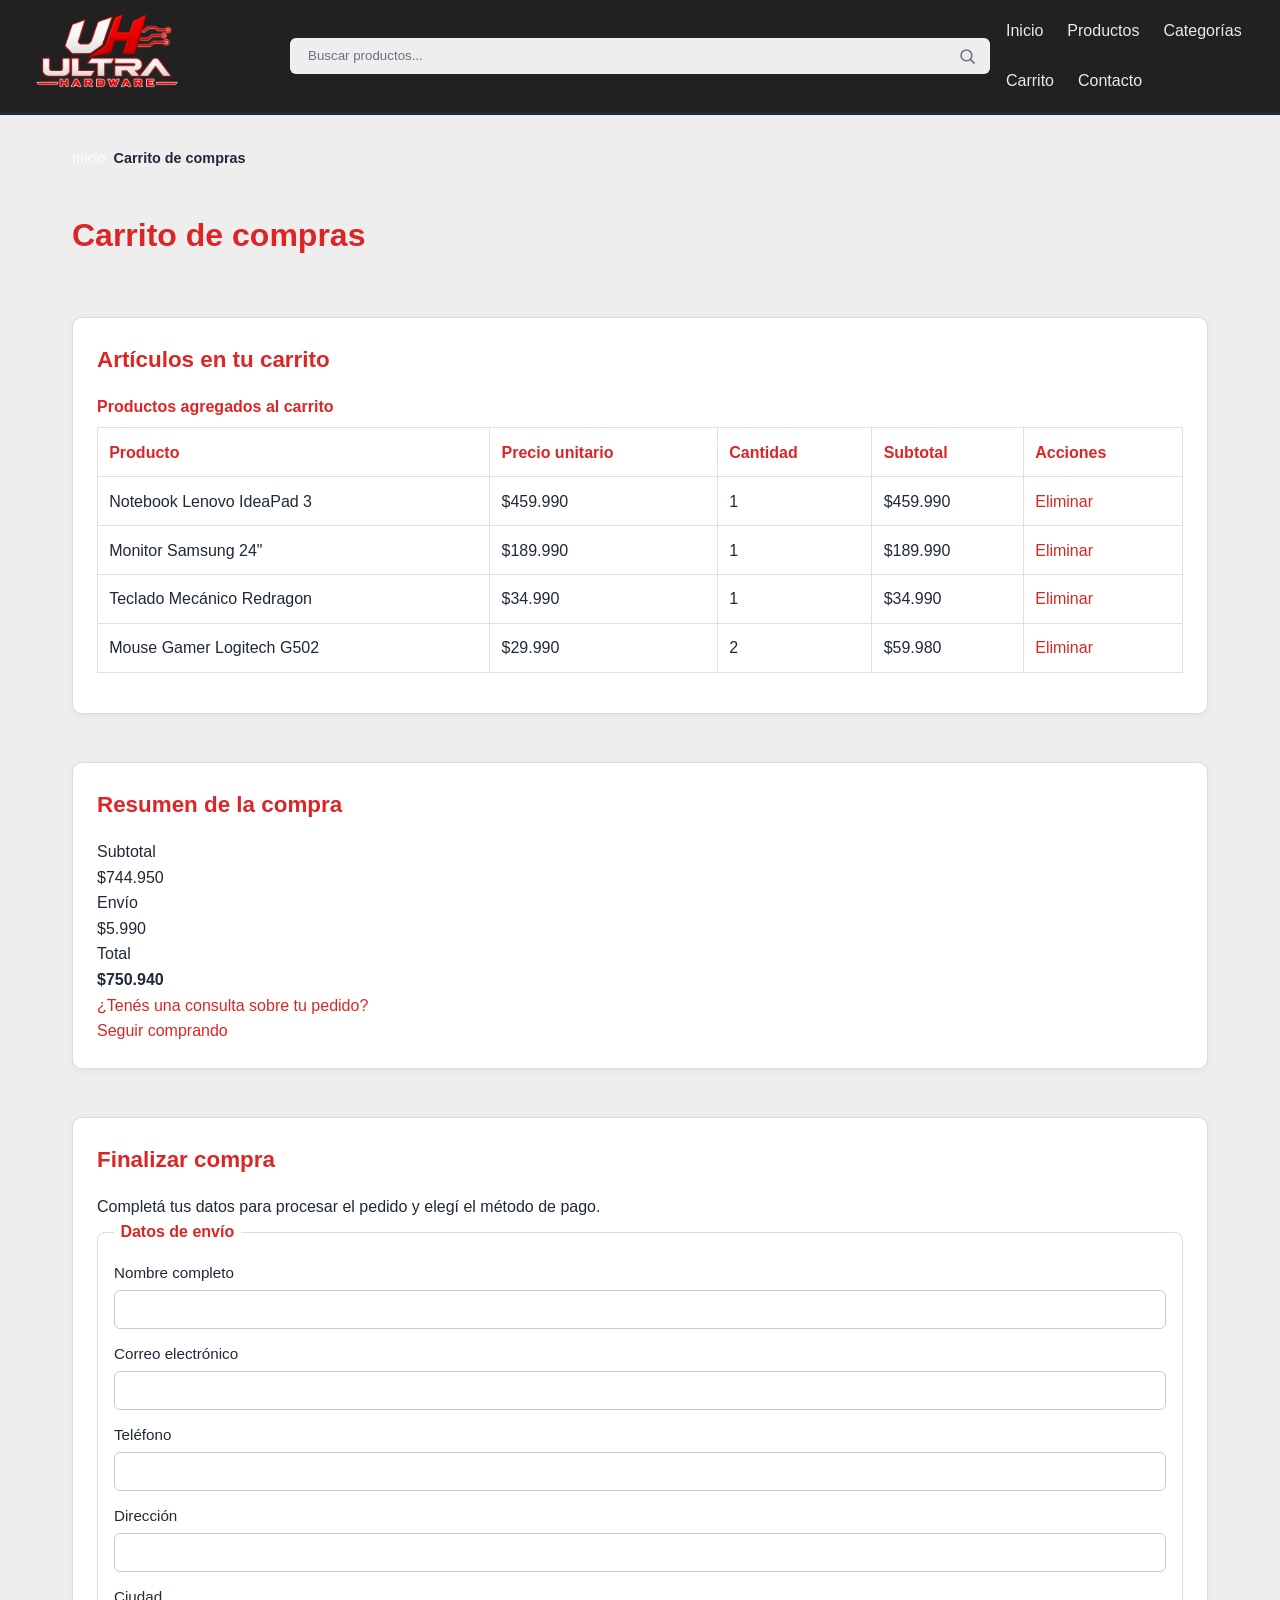
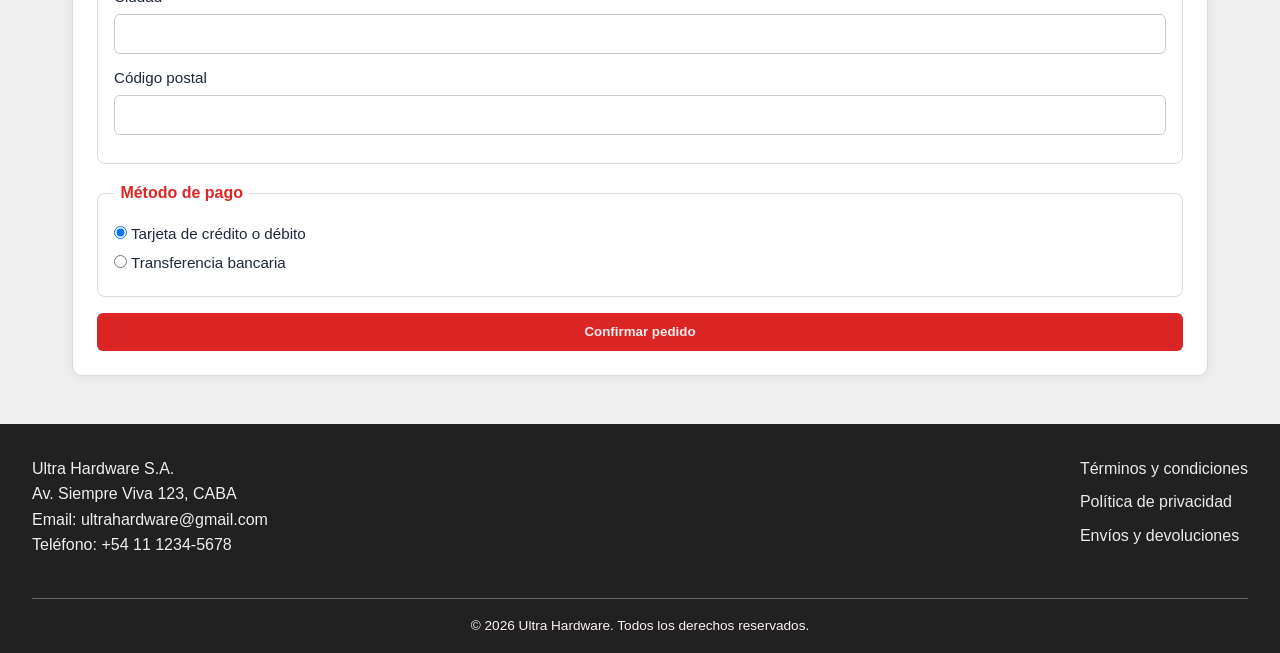
==== commit fadeba46: "Implement responsive design with mobile navigation and filters" ====
--- a/carrito.html
+++ b/carrito.html
@@ -21,7 +21,10 @@
                 <svg xmlns="http://www.w3.org/2000/svg" viewBox="0 0 24 24" fill="none" stroke="currentColor" stroke-width="2" stroke-linecap="round" stroke-linejoin="round" aria-hidden="true" focusable="false"><circle cx="11" cy="11" r="7"/><line x1="16.5" y1="16.5" x2="21" y2="21"/></svg>
             </button>
         </form>
-        <nav aria-label="Navegación principal">
+        <button type="button" class="menu-toggle" aria-label="Abrir menú de navegación" aria-expanded="false" aria-controls="menu-principal">
+            <svg xmlns="http://www.w3.org/2000/svg" viewBox="0 0 24 24" fill="none" stroke="currentColor" stroke-width="2" stroke-linecap="round" aria-hidden="true" focusable="false"><line x1="4" y1="7" x2="20" y2="7"/><line x1="4" y1="12" x2="20" y2="12"/><line x1="4" y1="17" x2="20" y2="17"/></svg>
+        </button>
+        <nav aria-label="Navegación principal" id="menu-principal">
             <ul>
                 <li><a href="index.html">Inicio</a></li>
                 <li><a href="index.html#destacados">Productos</a></li>
@@ -45,48 +48,50 @@
         <section aria-labelledby="articulos-titulo">
             <h2 id="articulos-titulo">Artículos en tu carrito</h2>
 
-            <table>
-                <caption>Productos agregados al carrito</caption>
-                <thead>
-                    <tr>
-                        <th scope="col">Producto</th>
-                        <th scope="col">Precio unitario</th>
-                        <th scope="col">Cantidad</th>
-                        <th scope="col">Subtotal</th>
-                        <th scope="col">Acciones</th>
-                    </tr>
-                </thead>
-                <tbody>
-                    <tr>
-                        <td>Notebook Lenovo IdeaPad 3</td>
-                        <td>$459.990</td>
-                        <td>1</td>
-                        <td>$459.990</td>
-                        <td><a href="#">Eliminar</a></td>
-                    </tr>
-                    <tr>
-                        <td>Monitor Samsung 24"</td>
-                        <td>$189.990</td>
-                        <td>1</td>
-                        <td>$189.990</td>
-                        <td><a href="#">Eliminar</a></td>
-                    </tr>
-                    <tr>
-                        <td>Teclado Mecánico Redragon</td>
-                        <td>$34.990</td>
-                        <td>1</td>
-                        <td>$34.990</td>
-                        <td><a href="#">Eliminar</a></td>
-                    </tr>
-                    <tr>
-                        <td>Mouse Gamer Logitech G502</td>
-                        <td>$29.990</td>
-                        <td>2</td>
-                        <td>$59.980</td>
-                        <td><a href="#">Eliminar</a></td>
-                    </tr>
-                </tbody>
-            </table>
+            <div class="tabla-scroll">
+                <table>
+                    <caption>Productos agregados al carrito</caption>
+                    <thead>
+                        <tr>
+                            <th scope="col">Producto</th>
+                            <th scope="col">Precio unitario</th>
+                            <th scope="col">Cantidad</th>
+                            <th scope="col">Subtotal</th>
+                            <th scope="col">Acciones</th>
+                        </tr>
+                    </thead>
+                    <tbody>
+                        <tr>
+                            <td data-label="Producto">Notebook Lenovo IdeaPad 3</td>
+                            <td data-label="Precio unitario">$459.990</td>
+                            <td data-label="Cantidad">1</td>
+                            <td data-label="Subtotal">$459.990</td>
+                            <td data-label="Acciones"><a href="#">Eliminar</a></td>
+                        </tr>
+                        <tr>
+                            <td data-label="Producto">Monitor Samsung 24"</td>
+                            <td data-label="Precio unitario">$189.990</td>
+                            <td data-label="Cantidad">1</td>
+                            <td data-label="Subtotal">$189.990</td>
+                            <td data-label="Acciones"><a href="#">Eliminar</a></td>
+                        </tr>
+                        <tr>
+                            <td data-label="Producto">Teclado Mecánico Redragon</td>
+                            <td data-label="Precio unitario">$34.990</td>
+                            <td data-label="Cantidad">1</td>
+                            <td data-label="Subtotal">$34.990</td>
+                            <td data-label="Acciones"><a href="#">Eliminar</a></td>
+                        </tr>
+                        <tr>
+                            <td data-label="Producto">Mouse Gamer Logitech G502</td>
+                            <td data-label="Precio unitario">$29.990</td>
+                            <td data-label="Cantidad">2</td>
+                            <td data-label="Subtotal">$59.980</td>
+                            <td data-label="Acciones"><a href="#">Eliminar</a></td>
+                        </tr>
+                    </tbody>
+                </table>
+            </div>
         </section>
 
         <section aria-labelledby="resumen-titulo">
@@ -170,5 +175,6 @@
 
         <p>&copy; 2026 Ultra Hardware. Todos los derechos reservados.</p>
     </footer>
+    <script src="menu.js"></script>
 </body>
 </html>
--- a/style.css
+++ b/style.css
@@ -54,6 +54,27 @@
 nav ul a { color: rgba(255, 255, 255, 0.904); font-weight: 500; }
 nav ul a:hover { color: var(--rojo); text-decoration: none; }
 
+/* ==== Botón menú hamburguesa ==== */
+.menu-toggle {
+    display: none;
+    align-items: center;
+    justify-content: center;
+    width: 2.6rem;
+    height: 2.6rem;
+    padding: 0;
+    background: transparent;
+    color: var(--blanco);
+    border: 1px solid rgba(255, 255, 255, 0.35);
+    border-radius: 6px;
+    cursor: pointer;
+}
+
+.menu-toggle:hover { background: rgba(255, 255, 255, 0.12); }
+
+.menu-toggle:focus-visible { outline: 2px solid var(--rojo); outline-offset: 2px; }
+
+.menu-toggle svg { width: 1.5rem; height: 1.5rem; display: block; }
+
 /* ==== Buscador en el header ==== */
 .buscador {
     position: relative;
@@ -71,7 +92,7 @@
     background: var(--blanco);
     color: var(--texto);
     font-family: inherit;
-    font-size: 0.95rem;
+    font-size: 095.rem;
     -webkit-appearance: none;
     appearance: none;
 }
@@ -210,6 +231,26 @@
     border-radius: 10px;
     padding: 1.5rem;
 }
+
+/* ==== Botón para abrir/ cerrar categorías en mobile ==== */
+.filtros-toggle {
+    display: none;
+    align-items: center;
+    justify-content: space-between;
+    width: 100%;
+    font-size: 1rem;
+}
+
+.filtros-toggle .flecha-menu {
+    width: 0;
+    height: 0;
+    border-left: 6px solid transparent;
+    border-right: 6px solid transparent;
+    border-top: 7px solid currentColor;
+    transition: transform 0.15s ease;
+}
+
+.filtros-toggle[aria-expanded="true"] .flecha-menu { transform: rotate(180deg); }
 
 /* ==== Radio buttons ocultos para filtrado ==== */
 .cat-input {
@@ -509,6 +550,24 @@
 #datos ul { list-style: none; }
 #datos ul li { padding: 0.3rem 0; }
 
+/* ==== Contacto: rectángulos blancos para contraste ==== */
+.pagina-contacto main > section {
+    background: #ffffff;
+    border: 1.7px solid #dcdcdc;
+    border-radius: 10px;
+    box-shadow: 0 2px 8px rgba(0, 0, 0, 0.05);
+}
+
+.pagina-contacto fieldset { border-color: #dcdcdc; }
+
+.pagina-contacto input[type="text"],
+.pagina-contacto input[type="email"],
+.pagina-contacto input[type="tel"],
+.pagina-contacto select,
+.pagina-contacto textarea { border-color: #c9c9c9; }
+
+.pagina-contacto #formulario-titulo { margin-top: 1.75rem; }
+
 /* ==== Footer ==== */
 footer {
     background: #212121;
@@ -536,15 +595,79 @@
 }
 
 /* ==== Responsive ==== */
+@media (max-width: 1200px) {
+    header { grid-template-columns: auto minmax(0, 1fr) auto; }
+    .buscador { min-width: 0; }
+    .buscador input[type="search"] { width: 100%; }
+}
+
 @media (max-width: 768px) {
-    header { grid-template-columns: 1fr; padding: 1rem; }
-    header > p, header nav { justify-self: start; }
-    .buscador { width: 100%; min-width: 0; justify-self: stretch; }
+    header {
+        grid-template-columns: minmax(0, 1fr) auto;
+        grid-template-areas:
+            "logo toggle"
+            "buscador buscador"
+            "menu menu";
+        padding: 0.8rem 1rem;
+        row-gap: 0.8rem;
+    }
+
+    header > p { grid-area: logo; justify-self: start; }
+    header > p img { width: 120px; height: auto; }
+
+    .buscador {
+        grid-area: buscador;
+        width: 100%;
+        min-width: 0;
+        justify-self: stretch;
+    }
+
     .buscador input[type="search"] { width: 100%; }
-    nav ul { flex-direction: column; gap: 0.6rem; }
+
+    .menu-toggle { grid-area: toggle; display: inline-flex; }
+
+    header nav {
+        grid-area: menu;
+        justify-self: stretch;
+        display: none;
+    }
+
+    header nav.menu-abierto { display: block; }
+
+    header nav.menu-abierto ul {
+        flex-direction: column;
+        gap: 0;
+        background: #2f2f2f;
+        border: 1px solid #3d3d3d;
+        border-radius: 8px;
+        overflow: hidden;
+    }
+
+    header nav.menu-abierto ul li + li { border-top: 1px solid #3d3d3d; }
+
+    header nav.menu-abierto ul a {
+        display: block;
+        padding: 0.8rem 1rem;
+    }
+
     main { padding: 0 1rem; margin: 1rem auto; }
-    #filtros { position: static; }
+    #filtros { position: static; padding: 1rem; }
+    #filtros h2 { display: none; }
+    .filtros-toggle { display: flex; }
+    #filtros .filtro-categorias { display: none; }
+    #filtros.filtros-abierto .filtro-categorias { display: flex; }
     footer { flex-direction: column; }
+    h1 { font-size: 1.6rem; }
+    h2 { font-size: 1.2rem; }
+    .tabla-scroll { overflow-x: auto; -webkit-overflow-scrolling: touch; }
+}
+
+@media (max-width: 480px) {
+    header > p img { width: 100px; height: auto; }
+    #destacados article img { width: 160px; height: 160px; }
+    main > section,
+    #filtros,
+    #datos { padding: 1rem; }
 }
 
 article[id] {
@@ -554,3 +677,76 @@
     max-width: 1000px;
     margin: 0 auto;
 }
+
+@media (max-width: 768px) {
+    article[id] {
+        padding: 1.5rem 1rem;
+        border-radius: 12px;
+    }
+}
+
+/* ==== Carrito en mobile: cada fila pasa a ser una tarjeta ==== */
+@media (max-width: 640px) {
+    .pagina-carrito .tabla-scroll {
+        overflow-x: visible;
+    }
+
+    .pagina-carrito .tabla-scroll table {
+        display: block;
+        width: 100%;
+        min-width: 0;
+    }
+
+    .pagina-carrito .tabla-scroll caption {
+        display: block;
+        text-align: left;
+        margin-bottom: 0.75rem;
+    }
+
+    .pagina-carrito .tabla-scroll thead {
+        display: none;
+    }
+
+    .pagina-carrito .tabla-scroll tbody {
+        display: block;
+        width: 100%;
+    }
+
+    .pagina-carrito .tabla-scroll tr {
+        display: block;
+        background: #ffffff;
+        border: 1.7px solid #dcdcdc;
+        border-radius: 10px;
+        padding: 0.4rem 0.9rem;
+        margin-bottom: 0.8rem;
+        box-shadow: 0 2px 8px rgba(0, 0, 0, 0.05);
+    }
+
+    .pagina-carrito .tabla-scroll td {
+        display: flex;
+        justify-content: space-between;
+        align-items: baseline;
+        gap: 1rem;
+        width: auto;
+        border: none;
+        border-bottom: 1px solid var(--borde);
+        padding: 0.55rem 0;
+        text-align: right;
+    }
+
+    .pagina-carrito .tabla-scroll td:last-child {
+        border-bottom: none;
+    }
+
+    .pagina-carrito .tabla-scroll td::before {
+        content: attr(data-label);
+        font-weight: 600;
+        color: var(--rojo-oscuro);
+        text-align: left;
+    }
+
+    .pagina-carrito .tabla-scroll td:first-child {
+        font-weight: 700;
+        color: var(--texto);
+    }
+}
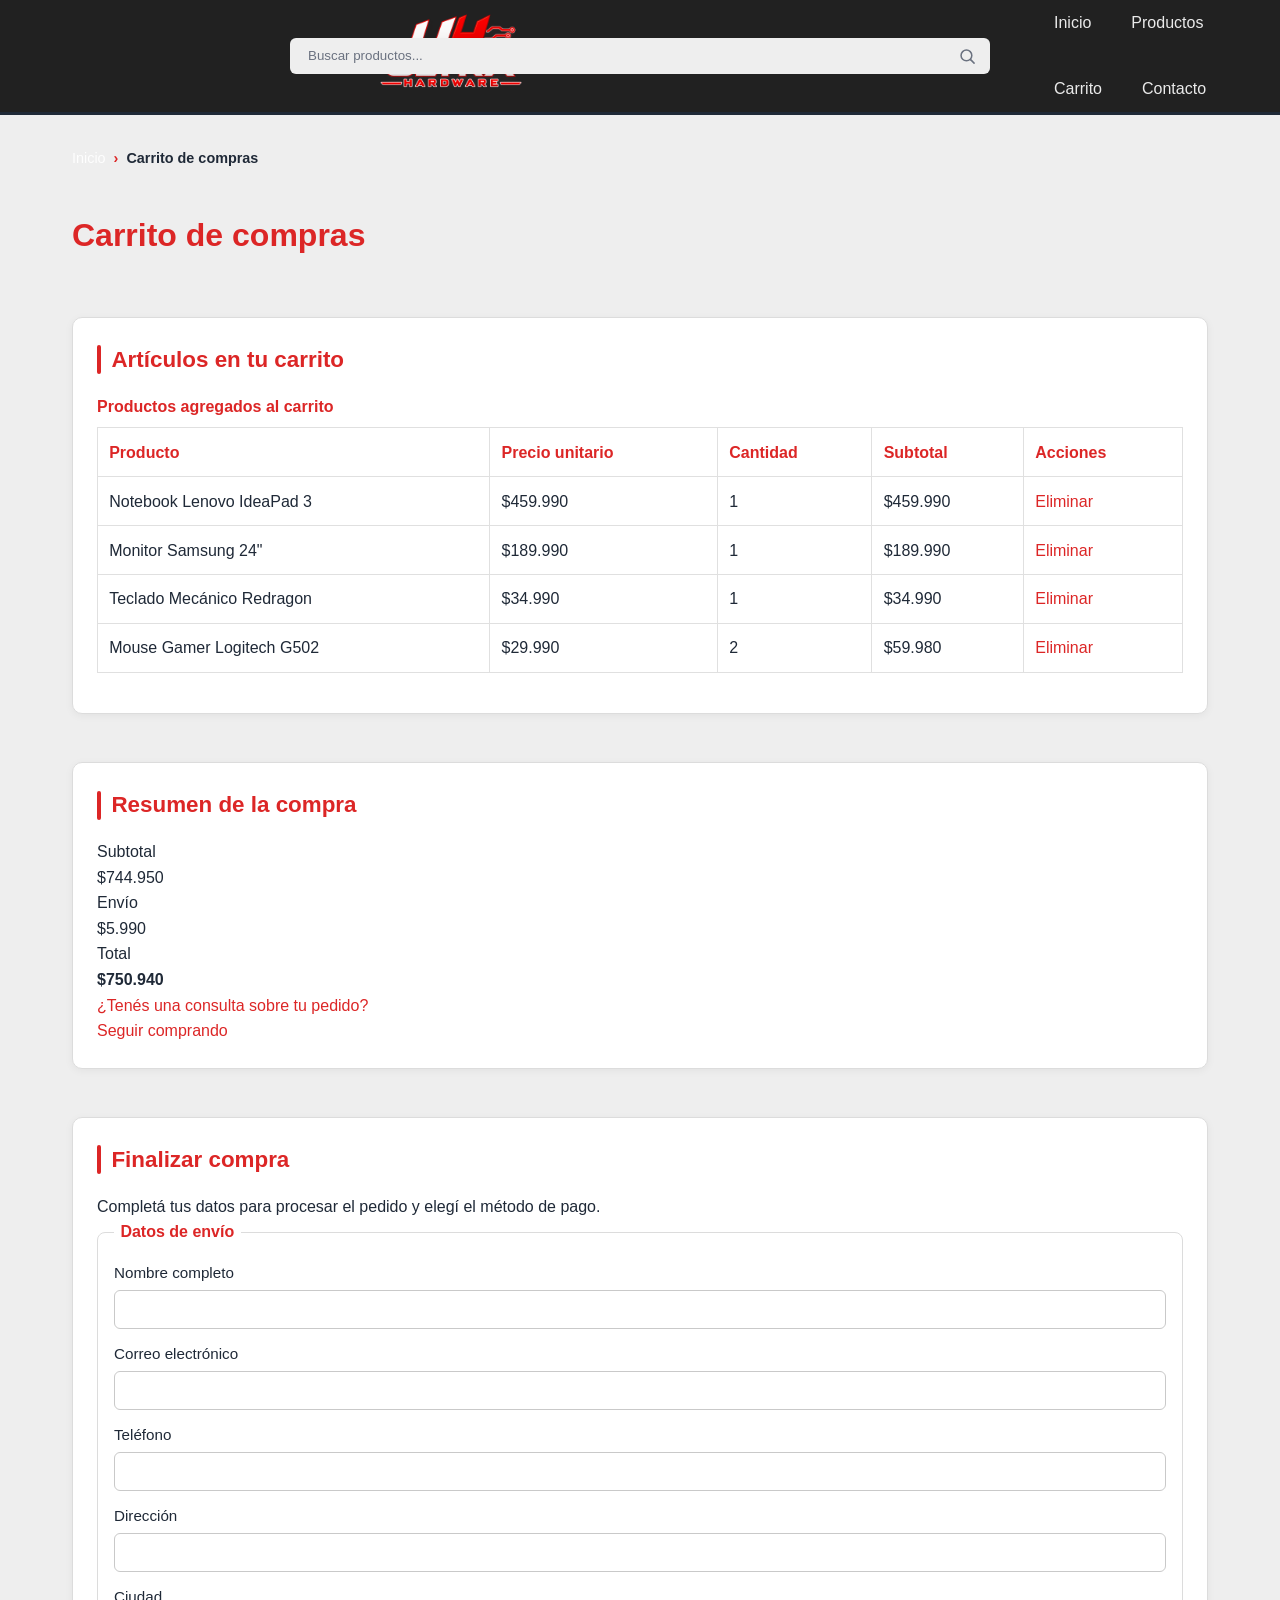
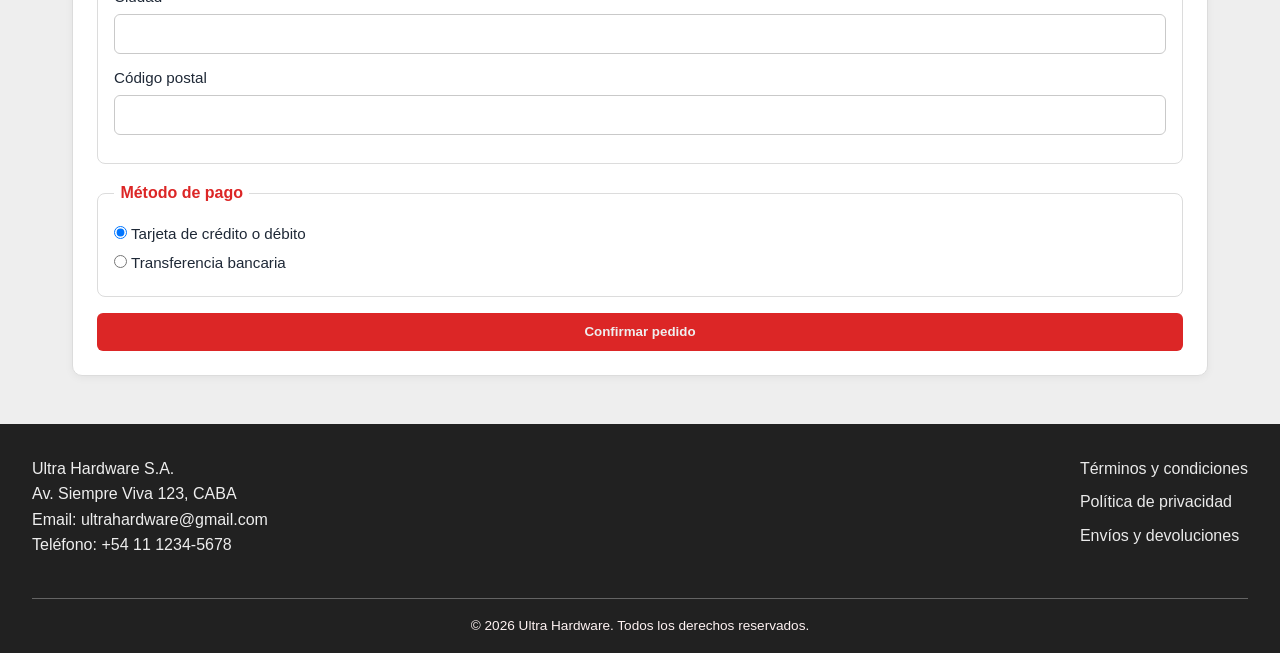
==== commit 7019ed32: "Adjust header layout and remove category links from navigation" ====
--- a/carrito.html
+++ b/carrito.html
@@ -28,7 +28,6 @@
             <ul>
                 <li><a href="index.html">Inicio</a></li>
                 <li><a href="index.html#destacados">Productos</a></li>
-                <li><a href="index.html#filtros">Categorías</a></li>
                 <li><a href="carrito.html">Carrito</a></li>
                 <li><a href="contacto.html">Contacto</a></li>
             </ul>
--- a/style.css
+++ b/style.css
@@ -32,23 +32,25 @@
     display: grid;
     grid-template-columns: minmax(0, 1fr) auto minmax(0, 1fr);
     align-items: center;
-    gap: 1rem;
+    gap:4rem;
     position: sticky;
     top: 0;
     z-index: 100;
 }
 
-header > p { justify-self: start; }
-header nav { justify-self: end; }
-
-header > p a { font-size: 1.5rem; font-weight: 700; color: var(--texto); }
+header > p { justify-self: start; transform: translateX(21.5rem); }
+header nav { justify-self: start; }
+
+header > p a { font-size: 1.5rem; font-weight: 700; color: var(--texto);  }
 header > p a:hover { color: var(--rojo); }
 
 nav ul {
     list-style: none;
     display: flex;
     flex-wrap: wrap;
-    gap: 1.5rem;
+    gap: 2.5rem;
+    
+    
 }
 
 nav ul a { color: rgba(255, 255, 255, 0.904); font-weight: 500; }
@@ -203,6 +205,7 @@
 #destacados article:hover { box-shadow: 0 4px 16px rgba(0, 0, 0, 0.08); }
 #destacados article img { align-self: center; object-fit: contain; width: 200px; height: 200px; }
 #destacados article h2 { font-size: 0.95rem; margin: 0; min-height: 2.4em; line-height: 1.3; }
+#destacados article h2 a:hover { text-decoration: none; }
 #destacados article p { font-size: 0.85rem; color: var(--gris); }
 #destacados article p:first-of-type { flex: 1; }
 
@@ -213,6 +216,9 @@
     padding: 0.6rem 1rem;
     border-radius: 6px;
     font-weight: 600;
+    /* Queda por encima de la tarjeta cliqueable para seguir siendo utilizable */
+    position: relative;
+    z-index: 2;
 }
 
 #destacados article a[href="#"]:hover {
@@ -274,10 +280,30 @@
 /* ==== Filtrado por categoría (CSS only) ==== */
 #destacados ul > li { display: flex; }
 
-#cat-todos:checked ~ #destacados ul > li { display: flex; }
+/* En la vista "Todos" (inicio) solo se muestran los productos destacados.
+   Al elegir una categoría o subcategoría hoja se muestran TODOS los productos
+   de esa categoría, sin importar si están destacados o no. */
+#cat-todos:checked ~ #destacados ul > li:not([data-destacado]),
+#cat-placas-de-video:checked ~ #destacados ul > li:not([data-destacado]),
+#cat-procesadores:checked ~ #destacados ul > li:not([data-destacado]),
+#cat-mothers:checked ~ #destacados ul > li:not([data-destacado]),
+#cat-almacenamiento:checked ~ #destacados ul > li:not([data-destacado]),
+#cat-perifericos:checked ~ #destacados ul > li:not([data-destacado]) {
+    display: none;
+}
+
+#cat-todos:checked ~ #destacados ul > li[data-destacado],
+#cat-placas-de-video:checked ~ #destacados ul > li[data-destacado],
+#cat-procesadores:checked ~ #destacados ul > li[data-destacado],
+#cat-mothers:checked ~ #destacados ul > li[data-destacado],
+#cat-almacenamiento:checked ~ #destacados ul > li[data-destacado],
+#cat-perifericos:checked ~ #destacados ul > li[data-destacado] {
+    display: flex;
+}
 
 /* Las categorias con subcategorias (placas, procesadores, mothers, almacenamiento,
-   perifericos) solo abren el menu: no filtran hasta que se elige una subcategoria. */
+   perifericos) solo abren el menu: no filtran hasta que se elige una subcategoria,
+   por lo que mantienen la vista por defecto con los productos destacados. */
 #cat-memorias-ram:checked ~ #destacados ul > li:not([data-categoria="memorias-ram"]),
 #cat-gabinetes:checked ~ #destacados ul > li:not([data-categoria="gabinetes"]),
 #cat-monitores:checked ~ #destacados ul > li:not([data-categoria="monitores"]),
@@ -309,10 +335,9 @@
     cursor: pointer;
     padding: 0.3rem 0.5rem;
     border-radius: 4px;
-    transition: background 0.15s, color 0.15s;
+    transition: color 0.15s;
 }
 .filtro-categorias label:hover {
-    background: #EEEEEE;
     color: var(--rojo-oscuro);
 }
 
@@ -357,6 +382,13 @@
     display: flex;
 }
 
+/* El submenú también se abre por JS con la clase .grupo-abierto, sin marcar
+   la categoría padre: así el filtro activo no cambia hasta elegir una
+   subcategoría. */
+#filtros .subcategorias.grupo-abierto { display: flex; }
+
+#filtros label[for].grupo-abierto .flecha { transform: rotate(0deg); }
+
 /* ==== Indicador de categorías con subcategorías ==== */
 .flecha {
     display: inline-block;
@@ -750,3 +782,395 @@
         color: var(--texto);
     }
 }
+
+/* ============================================================
+   ANIMACIONES (@keyframes)
+   ============================================================ */
+
+/* ---- Entradas ---- */
+@keyframes entrada-abajo {
+    from { opacity: 0; transform: translateY(-24px); }
+    to { opacity: 1; transform: translateY(0); }
+}
+
+@keyframes entrada-arriba {
+    from { opacity: 0; transform: translateY(24px); }
+    to { opacity: 1; transform: translateY(0); }
+}
+
+@keyframes entrada-izquierda {
+    from { opacity: 0; transform: translateX(-32px); }
+    to { opacity: 1; transform: translateX(0); }
+}
+
+@keyframes entrada-derecha {
+    from { opacity: 0; transform: translateX(32px); }
+    to { opacity: 1; transform: translateX(0); }
+}
+
+@keyframes aparecer {
+    from { opacity: 0; }
+    to { opacity: 1; }
+}
+
+@keyframes zoom-suave {
+    from { opacity: 0; transform: scale(0.94); }
+    to { opacity: 1; transform: scale(1); }
+}
+
+@keyframes desplegar {
+    from { opacity: 0; transform: translateY(-8px) scaleY(0.96); }
+    to { opacity: 1; transform: translateY(0) scaleY(1); }
+}
+
+/* ---- Reutilizables ---- */
+@keyframes brillo {
+    from { transform: translateX(-150%) skewX(-20deg); }
+    to { transform: translateX(250%) skewX(-20deg); }
+}
+
+@keyframes latido {
+    0%, 100% { transform: scale(1); }
+    30% { transform: scale(1.14); }
+    60% { transform: scale(0.96); }
+}
+
+@keyframes pulso-sombra {
+    0%, 100% { box-shadow: 0 0 0 0 rgba(220, 38, 38, 0.35); }
+    70% { box-shadow: 0 0 0 10px rgba(220, 38, 38, 0); }
+}
+
+@keyframes resplandor-borde {
+    from { box-shadow: 0 0 0 0 rgba(220, 38, 38, 0.35); }
+    to { box-shadow: 0 0 0 5px rgba(220, 38, 38, 0); }
+}
+
+@keyframes temblor {
+    0%, 100% { transform: translateX(0); }
+    20% { transform: translateX(-6px); }
+    40% { transform: translateX(6px); }
+    60% { transform: translateX(-4px); }
+    80% { transform: translateX(4px); }
+}
+
+/* ============================================================
+   PSEUDOELEMENTOS ::before y ::after
+   ============================================================ */
+
+/* ---- Enlaces del menú: subrayado que crece desde la izquierda ---- */
+nav ul a { position: relative; display: inline-block; }
+
+nav ul a::after {
+    content: "";
+    position: absolute;
+    left: 0;
+    bottom: -4px;
+    width: 100%;
+    height: 2px;
+    background: var(--rojo);
+    transform: scaleX(0);
+    transform-origin: right;
+    transition: transform 0.3s ease;
+}
+
+nav ul a:hover::after,
+nav ul a:focus-visible::after {
+    transform: scaleX(1);
+    transform-origin: left;
+}
+
+/* ---- Botón menú hamburguesa: brillo + animación de las líneas ---- */
+.menu-toggle { overflow: hidden; }
+
+.menu-toggle svg line {
+    transform-box: fill-box;
+    transform-origin: center;
+    transition: transform 0.3s ease, opacity 0.2s ease;
+}
+
+.menu-toggle[aria-expanded="true"] svg line:nth-of-type(1) { transform: translateY(5px) rotate(45deg); }
+.menu-toggle[aria-expanded="true"] svg line:nth-of-type(2) { transform: scaleX(0); opacity: 0; }
+.menu-toggle[aria-expanded="true"] svg line:nth-of-type(3) { transform: translateY(-5px) rotate(-45deg); }
+
+.menu-toggle:hover svg { animation: latido 0.45s ease; }
+
+/* ---- Buscador: resplandor al enfocar ---- */
+.buscador input[type="search"]:focus { animation: resplandor-borde 0.45s ease; }
+
+/* ---- Botones: barrido de brillo al hacer hover ---- */
+button,
+input[type="submit"],
+#destacados article a[href="#"],
+main > article section:last-of-type a {
+    position: relative;
+    overflow: hidden;
+    transition: background 0.2s, box-shadow 0.2s, transform 0.2s;
+}
+
+button:not(.btn-buscar)::before,
+#destacados article a[href="#"]::before,
+main > article section:last-of-type a::before {
+    content: "";
+    position: absolute;
+    top: 0;
+    left: 0;
+    width: 45%;
+    height: 100%;
+    background: linear-gradient(90deg, transparent, rgba(255, 255, 255, 0.45), transparent);
+    transform: translateX(-150%) skewX(-20deg);
+    pointer-events: none;
+}
+
+button:not(.btn-buscar):hover::before,
+#destacados article a[href="#"]:hover::before,
+main > article section:last-of-type a:hover::before {
+    animation: brillo 0.7s ease;
+}
+
+button:hover,
+input[type="submit"]:hover {
+    box-shadow: 0 4px 14px rgba(220, 38, 38, 0.35);
+    transform: translateY(-2px);
+}
+
+button:active,
+input[type="submit"]:active { transform: translateY(0); }
+
+/* El botón de búsqueda está centrado verticalmente con translateY(-50%):
+   se anula el desplazamiento del hover/active para que no se caiga. */
+.btn-buscar:hover,
+.btn-buscar:active {
+    transform: translateY(-50%);
+    box-shadow: none;
+}
+
+/* ---- Botones de envío: pulso para invitar a la acción ---- */
+button[type="submit"]:not(.btn-buscar) { animation: pulso-sombra 3s ease-in-out infinite; }
+
+/* ---- Títulos ---- */
+main > h1,
+main > section > h1 {
+    position: relative;
+    animation: entrada-arriba 0.5s 0.15s ease both;
+}
+
+/* ---- Subtítulos de sección: guión lateral decorativo ---- */
+main > section > h2 {
+    position: relative;
+    padding-left: 0.9rem;
+}
+
+main > section > h2::before {
+    content: "";
+    position: absolute;
+    left: 0;
+    top: 0.15em;
+    bottom: 0.15em;
+    width: 4px;
+    border-radius: 2px;
+    background: var(--rojo);
+    transform: scaleY(0);
+    transform-origin: top;
+    animation: brillo-eje-y 0.5s 0.4s ease both;
+}
+
+@keyframes brillo-eje-y {
+    from { transform: scaleY(0); }
+    to { transform: scaleY(1); }
+}
+
+/* ---- Contenido principal: entrada suave ---- */
+main { animation: entrada-arriba 0.5s ease both; }
+
+/* ---- Panel de filtros ---- */
+#filtros {
+    position: relative;
+    animation: entrada-izquierda 0.5s 0.1s ease both;
+}
+
+.filtro-categorias label { transition: color 0.15s, transform 0.2s ease; }
+
+.filtro-categorias label:hover {
+    color: var(--rojo-oscuro);
+    transform: translateX(5px);
+}
+
+/* ---- Subcategorías: indicador que aparece al hacer hover ---- */
+#filtros .subcategorias label[for]::before {
+    content: "›";
+    display: inline-block;
+    margin-right: 0.3rem;
+    color: var(--rojo);
+    opacity: 0;
+    transform: translateX(-6px);
+    transition: opacity 0.2s ease, transform 0.2s ease;
+}
+
+#filtros .subcategorias label[for]:hover::before {
+    opacity: 1;
+    transform: translateX(0);
+}
+
+/* ---- Grilla de productos: entradas escalonadas ---- */
+#destacados { animation: entrada-derecha 0.5s 0.1s ease both; }
+
+#destacados ul > li:nth-child(1) { animation: zoom-suave 0.4s 0.20s ease both; }
+#destacados ul > li:nth-child(2) { animation: zoom-suave 0.4s 0.25s ease both; }
+#destacados ul > li:nth-child(3) { animation: zoom-suave 0.4s 0.30s ease both; }
+#destacados ul > li:nth-child(4) { animation: zoom-suave 0.4s 0.35s ease both; }
+#destacados ul > li:nth-child(5) { animation: zoom-suave 0.4s 0.40s ease both; }
+#destacados ul > li:nth-child(6) { animation: zoom-suave 0.4s 0.45s ease both; }
+#destacados ul > li:nth-child(7) { animation: zoom-suave 0.4s 0.50s ease both; }
+#destacados ul > li:nth-child(8) { animation: zoom-suave 0.4s 0.55s ease both; }
+#destacados ul > li:nth-child(9) { animation: zoom-suave 0.4s 0.60s ease both; }
+#destacados ul > li:nth-child(10) { animation: zoom-suave 0.4s 0.65s ease both; }
+#destacados ul > li:nth-child(11) { animation: zoom-suave 0.4s 0.70s ease both; }
+#destacados ul > li:nth-child(12) { animation: zoom-suave 0.4s 0.75s ease both; }
+#destacados ul > li:nth-child(n+13) { animation: zoom-suave 0.4s 0.8s ease both; }
+
+/* ---- Tarjeta de producto: elevación + barra superior al hacer hover ---- */
+#destacados article {
+    position: relative;
+    overflow: hidden;
+    transition: box-shadow 0.25s ease, transform 0.25s ease;
+}
+
+#destacados article::after {
+    content: "";
+    position: absolute;
+    top: 0;
+    left: 0;
+    right: 0;
+    height: 4px;
+    background: linear-gradient(90deg, var(--rojo), #f87171);
+    transform: scaleX(0);
+    transform-origin: left;
+    transition: transform 0.35s ease;
+}
+
+#destacados article:hover {
+    box-shadow: 0 10px 24px rgba(0, 0, 0, 0.14);
+    transform: translateY(-6px);
+}
+
+#destacados article:hover::after { transform: scaleX(1); }
+
+/* ---- Toda la tarjeta es cliqueable ("enlace estirado") ----
+   El enlace del título se expande con un pseudo-elemento hasta cubrir
+   el article completo (imagen, descripción, precio y fondo), sin anidar
+   enlaces dentro del enlace "Agregar al carrito". */
+#destacados article {
+    cursor: pointer;
+}
+
+#destacados article h2 a::before {
+    content: "";
+    position: absolute;
+    inset: 0;
+    z-index: 1;
+    border-radius: inherit;
+}
+
+#destacados article h2 a:focus-visible {
+    outline: none;
+}
+
+#destacados article h2 a:focus-visible::before {
+    outline: 2px solid var(--rojo);
+    outline-offset: 3px;
+}
+
+#destacados article a[href="#"]:hover {
+    text-decoration: none;
+    transform: translateY(-2px);
+}
+
+/* ---- Menú móvil: desplegable con ítems escalonados ---- */
+header nav.menu-abierto ul {
+    animation: desplegar 0.3s ease both;
+    transform-origin: top;
+}
+
+header nav.menu-abierto ul li:nth-child(1) { animation: entrada-abajo 0.3s 0.05s ease both; }
+header nav.menu-abierto ul li:nth-child(2) { animation: entrada-abajo 0.3s 0.1s ease both; }
+header nav.menu-abierto ul li:nth-child(3) { animation: entrada-abajo 0.3s 0.15s ease both; }
+header nav.menu-abierto ul li:nth-child(4) { animation: entrada-abajo 0.3s 0.2s ease both; }
+header nav.menu-abierto ul li:nth-child(5) { animation: entrada-abajo 0.3s 0.25s ease both; }
+
+#filtros.filtros-abierto .filtro-categorias { animation: desplegar 0.3s ease both; transform-origin: top; }
+
+/* ---- Categorías con subcategorías: lista desplegada con animación ---- */
+#filtros .subcategorias { animation: desplegar 0.25s ease both; transform-origin: top; }
+
+/* ---- Secciones de contacto/datos: entrada ---- */
+main > section,
+#datos { animation: entrada-arriba 0.5s 0.15s ease both; }
+
+/* ---- Detalle de producto (:target): entrada ---- */
+main > article:target { animation: entrada-arriba 0.4s ease both; }
+
+/* ---- Formularios: temblor en campos inválidos ya editados ---- */
+input:user-invalid,
+textarea:user-invalid,
+select:user-invalid {
+    animation: temblor 0.4s ease;
+    border-color: var(--rojo);
+}
+
+/* ---- Sin resultados: lupa dibujada con pseudoelementos ---- */
+#sin-resultados {
+    position: relative;
+    padding-top: 4rem;
+    animation: aparecer 0.4s ease both;
+}
+
+#sin-resultados::before {
+    content: "";
+    position: absolute;
+    top: 2rem;
+    left: 50%;
+    margin-left: -25px;
+    margin-top: -13px;
+    width: 26px;
+    height: 26px;
+    border: 3px solid var(--gris);
+    border-radius: 50%;
+    animation: latido 1.6s ease-in-out infinite;
+}
+
+#sin-resultados::after {
+    content: "";
+    position: absolute;
+    top: calc(2rem + 9px);
+    left: calc(50% - 3px);
+    width: 12px;
+    height: 3px;
+    border-radius: 2px;
+    background: var(--gris);
+    transform-origin: left center;
+    transform: rotate(45deg);
+}
+
+/* ---- Migas de pan: separadores con ::before ---- */
+main > nav[aria-label="Migas de pan"] li + li::before {
+    content: "›";
+    margin-right: 0.5rem;
+    color: var(--rojo);
+    font-weight: 700;
+}
+
+/* ---- Footer: animación de entrada ---- */
+footer { animation: entrada-arriba 0.5s 0.2s ease both; }
+
+/* ============================================================
+   ACCESIBILIDAD: respetar prefers-reduced-motion
+   ============================================================ */
+@media (prefers-reduced-motion: reduce) {
+    *,
+    *::before,
+    *::after {
+        animation-duration: 0.01ms !important;
+        animation-iteration-count: 1 !important;
+        transition-duration: 0.01ms !important;
+    }
+}
